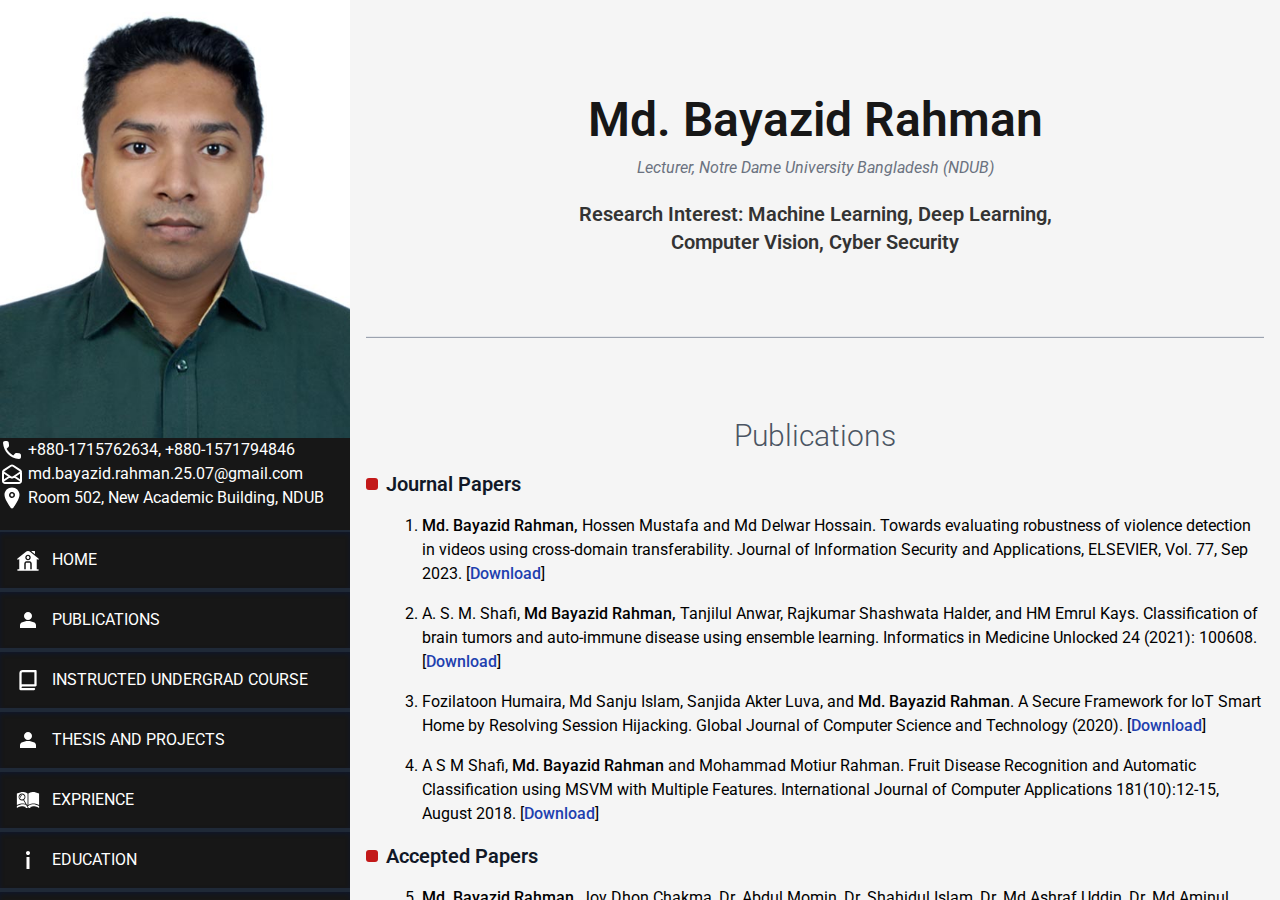
==== index.html @ b1abb9a2 "Update index.html" ====
<!DOCTYPE html>
<html lang="en">

<head>
    <meta charset="UTF-8">
    <meta name="viewport" content="width=device-width, initial-scale=1.0">
    <title>Md. Bayazid Rahman</title>
    <link rel="stylesheet" href="assets/css/style.css">
</head>

<body class="font-['Roboto'] bg-[#F5F5F5]">
    <div class="w-full flex flex-row relative">


        <!-- up btn  -->
        <div onclick="topFunction()" id="up-btn" class="hidden fixed right-0 bottom-0 m-3">
            <p class="p-4 rounded-lg bg-red-600 text-white cursor-pointer z-10">Go top</p>
        </div>

        <!-- Side Menu -->
        <div id="side-menu"
            class="md:flex-1 top-0 bottom-0 z-10 fixed md:static h-screen overflow-auto bg-[#171717] text-white max-w-[350px]">
            <div onclick="toggleMenu()" class="relative md:hidden">
                <p
                    class="absolute text-xl right-0 py-1 px-2 mt-2 mr-2 border-2 border-black hover:bg-slate-500 bg-black rounded-lg text-white cursor-pointer">
                    Close Menu</p>
            </div>
            <img class="w-full h-auto" src="assets/images/MdBayazid.jpg" alt="img">
            <section class="">
                <div class="flex flex-row items-center gap-1">
                    <img src="assets/images/phone.svg" alt="img">
                    <p>+880-1715762634, +880-1571794846</p>
                    <!-- <p>+880-1571794846 </p> -->
                </div>
                <div class="flex flex-row items-center gap-1">
                    <img src="assets/images/mail.svg" alt="img">
                    <p>md.bayazid.rahman.25.07@gmail.com</p>
                </div>
                <div class="flex flex-row items-center gap-1">
                    <img src="assets/images/ion_location.svg" alt="img">
                    <p>Room 502, New Academic Building, NDUB</p>
                </div>
            </section>

            <nav class="mt-5">
                <a onclick="toggleMenu()" href="index.html">
                    <div
                        class="flex flex-row gap-3 py-4 px-4 border-b-2 border-b-gray-800 border-t-gray-800 border-t-2 shadow-inner shadow-slate-900 hover:bg-gray-800">
                        <img src="assets/images/home.svg" alt="img">
                        <p>HOME</p>
                    </div>
                </a>
                <!-- <a onclick="toggleMenu()" href="other_pages/research.html">
                    <div
                        class="flex flex-row gap-3 py-4 px-4 border-b-2 border-b-gray-800 border-t-gray-800 border-t-2 shadow-inner shadow-slate-900 hover:bg-gray-800">
                        <img src="assets/images/research.svg" alt="img">
                        <p>RESEARCH</p>
                    </div>
                </a> -->
                <a onclick="toggleMenu()" href="#publications">
                    <div
                        class="flex flex-row gap-3 py-4 px-4 border-b-2 border-b-gray-800 border-t-gray-800 border-t-2 shadow-inner shadow-slate-900 hover:bg-gray-800">
                        <img src="assets/images/person.svg" alt="img">
                        <p>PUBLICATIONS</p>
                    </div>
                </a>
                <a onclick="toggleMenu()" href="#teaching">
                    <div
                        class="flex flex-row gap-3 py-4 px-4 border-b-2 border-b-gray-800 border-t-gray-800 border-t-2 shadow-inner shadow-slate-900 hover:bg-gray-800">
                        <img src="assets/images/book.svg" alt="img">
                        <p>INSTRUCTED UNDERGRAD COURSE</p>
                    </div>
                </a>
                <a onclick="toggleMenu()" href="other_pages/thesis_and_projects.html">
                    <div
                        class="flex flex-row gap-3 py-4 px-4 border-b-2 border-b-gray-800 border-t-gray-800 border-t-2 shadow-inner shadow-slate-900 hover:bg-gray-800">
                        <img src="assets/images/person.svg" alt="img">
                        <p>THESIS AND PROJECTS</p>
                    </div>
                </a>
                <a onclick="toggleMenu()" href="#experience">
                    <div
                        class="flex flex-row gap-3 py-4 px-4 border-b-2 border-b-gray-800 border-t-gray-800 border-t-2 shadow-inner shadow-slate-900 hover:bg-gray-800">
                        <img src="assets/images/research.svg" alt="img">
                        <p>EXPRIENCE</p>
                    </div>
                </a>
                <a onclick="toggleMenu()" href="#education">
                    <div
                        class="flex flex-row gap-3 py-4 px-4 border-b-2 border-b-gray-800 border-t-gray-800 border-t-2 shadow-inner shadow-slate-900 hover:bg-gray-800">
                        <img src="assets/images/info.svg" alt="img">
                        <p>EDUCATION</p>
                    </div>
                </a>
                <a onclick="toggleMenu()" href="#accolades">
                    <div
                        class="flex flex-row gap-3 py-4 px-4 border-b-2 border-b-gray-800 border-t-gray-800 border-t-2 shadow-inner shadow-slate-900 hover:bg-gray-800">
                        <img src="assets/images/accolades.svg" alt="img">
                        <p>ACCOLADES</p>
                    </div>
                </a>
                <a onclick="toggleMenu()" href="#affiliation">
                    <div
                        class="flex flex-row gap-3 py-4 px-4 border-b-2 border-b-gray-800 border-t-gray-800 border-t-2 shadow-inner shadow-slate-900 hover:bg-gray-800">
                        <img src="assets/images/affilitiation.svg" alt="img">
                        <p>AFFILIATION</p>
                    </div>
                </a>
            </nav>


            <ul class="p-4 m-3 rounded-lg bg-[#222222] flex flex-row items-center justify-center gap-3 flex-wrap">
                <li>
                    <a class="w-7 h-7 block" href="https://www.researchgate.net/profile/Md-Bayazid-Rahman">
                        <img class="w-full h-full" src="assets/images/research_gate.svg" alt="img">
                    </a>
                </li>
                <li>
                    <a class="w-7 h-7 block" href="https://orcid.org/0000-0003-4578-8682">
                        <img class="w-full h-full" src="assets/images/orcid.svg" alt="img">
                    </a>
                </li>
                <li>
                    <a class="w-7 h-7 block" href="https://bd.linkedin.com/in/md-bayazid-rahman-5386107b">
                        <img class="w-full h-full" src="assets/images/linkedin.svg" alt="img">
                    </a>
                </li>
            </ul>

            <h1 class="mt-4 text-lg font-semibold p-2">Quick Links</h1>

            <ul class="p-2 text-blue-600">
                <li>
                    <a href="https://ndub.edu.bd/cse-faculties/md-bayazid-rahman/" class="hover:underline">NDUB</a>
                </li>
                <li>
                    <a href="https://iict.buet.ac.bd/" class="hover:underline">BUET-IICT</a>
                </li>
                <li>
                    <a href="https://cse.mbstu.ac.bd/" class="hover:underline">MBSTU-CSE</a>
                </li>
                <li>
                    <a href="https://iict.buet.ac.bd/?page_id=54" class="hover:underline">Dr. Hossen Asiful Mustafa</a>
                </li>
                <!-- <li>
                    <a href="" class="hover:underline">Bangla Phone Limited</a>
                </li>
                <li>
                    <a href="" class="hover:underline">Commlink Info Text Limited</a>
                </li>
                <li>
                    <a href="" class="hover:underline">Prof. Dr. Md. Nurul Mustafa</a>
                </li>
                <li>
                    <a href="" class="hover:underline">Mustafa Foundation</a>
                </li> -->
                <li>
                    <a href="" class="hover:underline"></a>
                </li> 
            </ul>

            <!-- <img class="mt-5 p-4" src="" alt="img"> -->

        </div>

        <!-- Main Content -->
        <div id="main-content" class="flex-1 h-screen overflow-auto p-4">
            <div id="menu-btn" onclick="toggleMenu()"
                class="w-fit mt-4 ml-4 z-10 cursor-pointer border border-black px-4 py-2 rounded-lg hover:bg-black hover:text-white static md:hidden">
                <p>Menu</p>
            </div>
            <h1 class="text-center text-deep-gray text-5xl font-semibold mt-20">Md. Bayazid Rahman</h1>
            <!-- <h3 class="text-center text-gray font-semibold mt-10 text-xl text-highlighted-text">PhD, University of South
                Carolina, USA</h3> -->
            <p class="text-center italic text-gray-500 mt-2 leading-8">Lecturer, Notre Dame University Bangladesh (NDUB) </p>
            <h3 class="text-center font-semibold text-highlighted-text text-xl mt-4">Research Interest: Machine Learning, Deep Learning, <br>Computer Vision, Cyber Security</h3>

            <hr class="h-[2px] w-full bg-gray-400 mt-20">

            <!-- Publications -->
            <div id="publications" class="mt-20">
                <h1 class="text-3xl text-center font-light text-gray-600">Publications</h1>
                <div class="mt-4 flex flex-row items-center gap-2">
                    <img class="w-3 h-3" src="assets/images/red-box.svg" alt="box">
                    <p class="text-xl font-semibold text-gray-900">Journal Papers</p>
                </div>
                <ol class="list-decimal flex flex-col gap-4 pl-14 mt-4 font-normal">
                    <li>
                        <p><span class="font-medium">Md. Bayazid Rahman, </span>Hossen Mustafa and Md Delwar Hossain.
                            Towards evaluating robustness of
                            violence detection in videos using cross-domain transferability. Journal of Information
                            Security and Applications, ELSEVIER, Vol. 77, Sep 2023. [<a href="https://www.sciencedirect.com/science/article/abs/pii/S2214212623001679"
                                class="text-blue-800 hover:underline font-medium">Download</a>]</p>
                    </li>

                    <li>
                        <p> A. S. M. Shafi, <span class="font-medium">Md Bayazid Rahman, </span> Tanjilul Anwar, Rajkumar Shashwata Halder, and HM Emrul Kays. Classification of brain
                            tumors and auto-immune disease using ensemble learning. Informatics in Medicine Unlocked 24 (2021): 100608. [<a href="https://www.sciencedirect.com/science/article/pii/S2352914821000988"
                                class="text-blue-800 hover:underline font-medium">Download</a>]</p>
                    </li>

                    <li>
                        <p> Fozilatoon Humaira, Md Sanju Islam, Sanjida Akter Luva, and <span class="font-medium">Md. Bayazid Rahman</span>. A Secure Framework for IoT Smart Home by
                            Resolving Session Hijacking. Global Journal of Computer Science and Technology (2020). [<a href="https://computerresearch.org/index.php/computer/article/view/1900"
                                class="text-blue-800 hover:underline font-medium">Download</a>]</p>
                    </li>

                    <li>
                        <p> A S M Shafi, <span class="font-medium">Md. Bayazid Rahman</span> and Mohammad Motiur Rahman. Fruit Disease Recognition and Automatic Classification using MSVM with Multiple Features. 
                            International Journal of Computer Applications 181(10):12-15, August 2018. [<a href="https://www.ijcaonline.org/archives/volume181/number10/29807-2018916773"
                                class="text-blue-800 hover:underline font-medium">Download</a>]</p>
                    </li>
                </ol>

                <!-- Peer Reviewed Conference Papers -->
                <div class="mt-4 flex flex-row items-center gap-2">
                    <img class="w-3 h-3" src="assets/images/red-box.svg" alt="box">
                    <p class="text-xl font-semibold text-gray-900">Accepted Papers</p>
                </div>
                <ol start="5" class="list-decimal list- flex flex-col gap-4 pl-14 mt-4 font-normal">
                    <li>
                        <p> <span class="font-medium">Md. Bayazid Rahman</span>, Joy Dhon Chakma, Dr. Abdul Momin, Dr. Shahidul Islam, Dr. Md Ashraf Uddin, Dr. Md Aminul Islam.
                            Smart crop cultivation system using automated agriculture monitoring environment in the context of Bangladesh Agriculture.
                            <!-- [<a href="" class="text-blue-800 hover:underline font-medium">Download</a>] -->
                        </p>
                    </li>

                    <li>
                        <p> Mosaddek Hasan Chowdhury, Tasfia Ahmed, <span class="font-medium">Md. Bayazid Rahman</span>, and A. H. M. Saiful Islam. (2023). A Smart Inventory Management System with Forecasting Technique Applied 
                            to Efficiently Handle Industrial Asset. American Journal of Innovation in Science and Engineering, 2(2), 1-5. [<a href="https://doi.org/10.54536/ajise.v2i2.1384"
                            class="text-blue-800 hover:underline font-medium">DOI</a>]</p>
                    </li>

                    <!-- <li>
                        <p>Md. Raihan-Al-Masud and Hossen Mustafa. Network Intrusion Detection System Using Voting
                            Ensemble Machine Learning. In the Proceedings of The 3rd IEEE International Conference on
                            Telecommunications and Photonics (ICTP), Dec 2019. [<a href=""
                                class="text-blue-800 hover:underline font-medium">Download</a>]</p>
                    </li>

                    <li>
                        <p>Shimul Bhowmick and Hossen A Mustafa. A Framework for Eye-Based Human Machine Interface. In
                            the Proceedings of The 5th International Conference on Electrical Engineering and
                            Information & Communication Technology (ICEEICT 2021), Nov 2021. [<a href=""
                                class="text-blue-800 hover:underline font-medium">Download</a>]</p>
                    </li> -->
                </ol>
                <!-- Technical Reports/Poster/Demos -->
                <div class="mt-4 flex flex-row items-center gap-2">
                    <img class="w-3 h-3" src="assets/images/red-box.svg" alt="box">
                    <p class="text-xl font-semibold text-gray-900">Technical Reports/Poster/Demos</p>
                </div>
                <ol start="4" class="list-decimal list- flex flex-col gap-4 pl-14 mt-4 font-normal">
                    <li>
                        <p>Salanthy Chicham, Farhana Akter, Monon Sarkar Pujon and Md. Bayazid Rahman. Underwater Object Recognition and Tracking 
                            Using Improved Visibility Enhancement. NDUB Student Poster Presentation 2022, NDUB, Dhaka, Bangladesh.
                        </p>
                    </li>

                    <li>
                        <p>Aishi Clara Mondol, Manna Salwa, Tania Mary Rozario and Md. Bayazid Rahman. Flood Prediction System using Data Mining. 
                            NDUB Student Poster Presentation 2022, NDUB, Dhaka, Bangladesh.
                        </p>
                    </li>

                    <!-- <li>
                        <p>Ajoy Karmakar and Md. Bayazid Rahman. Attendance Management System Using Android.
                            NDUB Student Poster Presentation 2022, NDUB, Dhaka, Bangladesh.
                        </p>
                    </li> -->
                </ol>

            </div>
            <!-- ------------------------------------------------------------- -->
            <hr class="h-[2px] w-full bg-gray-400 mt-7">

            <!-- Teaching / Instructed Undergrad courses -->

            <div id="teaching" class="mt-16">
                <h1 class="text-3xl text-center font-light text-gray-600">Instructed Undergrad courses</h1>
                <ul class="mt-4 flex flex-col md:grid md:grid-cols-2 gap-4">
                    <li class="flex flex-row gap-3">
                        <img class="mt-2 w-3 h-3" src="assets/images/red-box.svg" alt="box">
                        <p class="text-xl font-medium">Object Oriented Programming
                            <!-- <a href="">[April 2023]</a>
                            <a href="" class="text-blue-700 hover:underline">[April 2021]</a>
                            <a href="" class="text-blue-700 hover:underline">[April 2018]</a>
                            <a href="" class="text-blue-700 hover:underline">[April 2016]</a> -->
                        </p>
                    </li>

                    <li class="flex flex-row gap-3">
                        <img class="mt-2 w-3 h-3" src="assets/images/red-box.svg" alt="box">
                        <p class="text-xl font-medium">Computer Security
                            <!-- <a href="">[April 2023]</a>
                            <a href="" class="text-blue-700 hover:underline">[April 2021]</a>
                            <a href="" class="text-blue-700 hover:underline">[April 2018]</a>
                            <a href="" class="text-blue-700 hover:underline">[April 2016]</a> -->
                        </p>
                    </li>

                    <li class="flex flex-row gap-3">
                        <img class="mt-2 w-3 h-3" src="assets/images/red-box.svg" alt="box">
                        <p class="text-xl font-medium">Digital Logic Design
                            <!-- <a href="">[April 2023]</a> -->
                        </p>
                    </li>

                    <li class="flex flex-row gap-3">
                        <img class="mt-2 w-3 h-3" src="assets/images/red-box.svg" alt="box">
                        <p class="text-xl font-medium">Artificial Intelligence
                            <!-- <a href="">[April 2023]</a> -->
                        </p>
                    </li>
                

                    <li class="flex flex-row gap-3">
                        <img class="mt-2 w-3 h-3" src="assets/images/red-box.svg" alt="box">
                        <p class="text-xl font-medium">Algorithm Analysis and Design
                            <!-- <a href="">[April 2022]</a>
                            <a href="" class="text-blue-700 hover:underline">[April 2021]</a>
                            <a href="" class="text-blue-700 hover:underline">[April 2019]</a>
                            <a href="" class="text-blue-700 hover:underline">[April 2018]</a> -->
                        </p>
                    </li>

                    <li class="flex flex-row gap-3">
                        <img class="mt-2 w-3 h-3" src="assets/images/red-box.svg" alt="box">
                        <p class="text-xl font-medium">Machine Learning
                            <!-- <a href="">[April 2022]</a>
                            <a href="" class="text-blue-700 hover:underline">[April 2021]</a>
                            <a href="" class="text-blue-700 hover:underline">[April 2019]</a>
                            <a href="" class="text-blue-700 hover:underline">[April 2018]</a> -->
                        </p>
                    </li>

                    <li class="flex flex-row gap-3">
                        <img class="mt-2 w-3 h-3" src="assets/images/red-box.svg" alt="box">
                        <p class="text-xl font-medium">Database Management System
                            <!-- <a href="">[April 2022]</a>
                            <a href="" class="text-blue-700 hover:underline">[April 2021]</a>
                            <a href="" class="text-blue-700 hover:underline">[April 2019]</a>
                            <a href="" class="text-blue-700 hover:underline">[April 2018]</a> -->
                        </p>
                    </li>

                    

                    <li class="flex flex-row gap-3">
                        <img class="mt-2 w-3 h-3" src="assets/images/red-box.svg" alt="box">
                        <p class="text-xl font-medium">Data Mining
                            <!-- <a href="">[April 2022]</a>
                            <a href="" class="text-blue-700 hover:underline">[April 2021]</a>
                            <a href="" class="text-blue-700 hover:underline">[April 2019]</a>
                            <a href="" class="text-blue-700 hover:underline">[April 2018]</a> -->
                        </p>
                    </li>

                </ul>
            </div>
            <!-- ------------------------------------------------------------- -->

            <hr class="h-[2px] w-full bg-gray-400 mt-7">

            <!-- Experience -->
            <div id="experience" class="mt-16">
                <h1 class="text-3xl text-center font-light text-gray-600">Experience</h1>

                <ul class="mt-4 flex flex-col gap-4">
                    <li class="flex flex-col gap-3">
                        <div class="flex flex-row gap-3">
                            <img class="mt-2 w-3 h-3" src="assets/images/red-box.svg" alt="box">
                            <p class="text-xl font-medium">Notre Dame University Bangladesh</p>
                        </div>

                        <ul class="font-light">
                            <li>Full-time Lecturer, in Computer Science and Engineering Department, 16th January, 2018 - Present</li>
                            <li>Part-time Lecturer, in Computer Science and Engineering Department, 16th January, 2017 - 16th January, 2018</li>
                            <!-- <li>Assistant Professor, Institute of ICT, Jul, 2015 - Sep, 2020</li>
                            <li>Associate Director (Academic) (additional charge), Institute of ICT, Sep, 2021 - Present</li>
                            <li>Assistant Provost (additional charge), Ahsan Ullah Hall, Oct, 2018 - Sep, 2021</li> -->
                        </ul>
                    </li>

                    <li class="flex flex-col gap-3">
                        <div class="flex flex-row gap-3">
                            <img class="mt-2 w-3 h-3" src="assets/images/red-box.svg" alt="box">
                            <p class="text-xl font-medium">Dev Skill-Proggasoft </p>
                        </div>

                        <ul class="font-light">
                            <li>Attended an Online Internship Program for C# developers which was certified by Dev Skill-proggasoft, 3rd March - 15th April, 2015</li>
                        </ul>
                    </li>

                    <!-- <li class="flex flex-col gap-3">
                        <div class="flex flex-row gap-3">
                            <img class="mt-2 w-3 h-3" src="assets/images/red-box.svg" alt="box">
                            <p class="text-xl font-medium">University of South Carolina</p>
                        </div>

                        <ul class="font-light">
                            <li>Post-doctoral Research Associate, Department of Computer Science & Engineering, Feb,
                                2014 - Jun, 2014</li>
                            <li>Research Assistant, Department of Computer Science & Engineering, Aug, 2009 - Feb, 2014
                            </li>
                            <li>Instructor, Department of Computer Science & Engineering, Aug, 2013 - Dec, 2013</li>
                            <li>Instructor, Department of Computer Science & Engineering, Aug, 2012 - Dec, 2012</li>
                            <li>Instructor, Department of Computer Science & Engineering, Aug, 2011 - Dec, 2011</li>
                            <li>Teaching Assistant, Department of Computer Science & Engineering, Jan, 2011 - May, 2011
                            </li>
                            <li>Teaching Assistant, Department of Computer Science & Engineering, Mar, 2010 - May, 2010
                            </li>
                            <li>Teaching Assistant, Department of Computer Science & Engineering, Aug, 2009 - Dec, 2009
                            </li>
                        </ul>
                    </li>

                    <li class="flex flex-col gap-3">
                        <div class="flex flex-row gap-3">
                            <img class="mt-2 w-3 h-3" src="assets/images/red-box.svg" alt="box">
                            <p class="text-xl font-medium">Commlink Info Tech Limited</p>
                        </div>

                        <ul class="font-light">
                            <li>Supervisory Member, Research & Development. Jan, 2006 - Jun, 2009.</li>
                            <li>Member, Research & Development. Jun, 2005 - Dec, 2005.</li>
                        </ul>
                    </li> -->
                </ul>

            </div>

            <!-- ------------------------------------------------------------- -->

            <hr class="h-[2px] w-full bg-gray-400 mt-7">

            <!-- Education  -->
            <div id="education" class="mt-16">
                <h1 class="text-3xl text-center font-light text-gray-600">Education</h1>

                <ul class="mt-4 flex flex-col gap-4">
                    <!-- <li class="flex flex-col gap-3">
                        <div class="flex flex-row gap-3">
                            <img class="mt-2 w-3 h-3" src="assets/images/red-box.svg" alt="box">
                            <p class="text-xl font-medium">University of South Carolina, '14</p>
                        </div>
                        <p class="font-light">PhD in Computer Science & Engineering.</p>
                    </li> -->

                    <li class="flex flex-col gap-3">
                        <div class="flex flex-row gap-3">
                            <img class="mt-2 w-3 h-3" src="assets/images/red-box.svg" alt="box">
                            <p class="text-xl font-medium">Bangladesh University of Engineering and Technology (BUET)</p>
                        </div>
                        <p class="font-light">Master of Science (Engg.) in Information and Communication Technology (ICT).</p>
                    </li>

                    <li class="flex flex-col gap-3">
                        <div class="flex flex-row gap-3">
                            <img class="mt-2 w-3 h-3" src="assets/images/red-box.svg" alt="box">
                            <p class="text-xl font-medium">Mawlana Bhashani Science & Technology University (MBSTU)</p>
                        </div>
                        <p class="font-light">Bachelor of Science (Engg.) in Computer Science & Engineering (CSE).</p>
                    </li>

                    <li class="flex flex-col gap-3">
                        <div class="flex flex-row gap-3">
                            <img class="mt-2 w-3 h-3" src="assets/images/red-box.svg" alt="box">
                            <p class="text-xl font-medium">Notre Dame College</p>
                        </div>
                        <p class="font-light">Higher Secondary Certificate</p>
                    </li>

                    <li class="flex flex-col gap-3">
                        <div class="flex flex-row gap-3">
                            <img class="mt-2 w-3 h-3" src="assets/images/red-box.svg" alt="box">
                            <p class="text-xl font-medium">Shiddhirgonj Power Station High School</p>
                        </div>
                        <p class="font-light">Secondary School Certificate</p>
                    </li>
                </ul>

            </div>
            <!-- ------------------------------------------------------------- -->

            <hr class="h-[2px] w-full bg-gray-400 mt-7">

            <!-- Accolades -->

            <div id="accolades" class="mt-16">
                <h1 class="text-3xl text-center font-light text-gray-600">Accolades</h1>

                <ul class="mt-4 flex flex-col">
                    <li class="flex flex-row gap-3">
                        <img class="mt-2 w-3 h-3" src="assets/images/red-box.svg" alt="box">
                        <p class="font-light"> Finalist, On Professional Category, Blockchain Olympiad Bangladesh, Dhaka, Bangladesh (2022)</p>
                    </li>

                    <li class="flex flex-row gap-3">
                        <img class="mt-2 w-3 h-3" src="assets/images/red-box.svg" alt="box">
                        <p class="font-light">AWS Machine Learning Scholarship, For AWS ML Foundations Course,  Online (AWS in collaboration with Udacity) (2021)</p>
                    </li>

                    <li class="flex flex-row gap-3">
                        <img class="mt-2 w-3 h-3" src="assets/images/red-box.svg" alt="box">
                        <p class="font-light">MBSTU Engineering Faculty Dean’s Scholarship, during fourth year of undergrad studies, Tangail, Bangladesh (2014)</p>
                    </li>

                    <li class="flex flex-row gap-3">
                        <img class="mt-2 w-3 h-3" src="assets/images/red-box.svg" alt="box">
                        <p class="font-light">S.S.C. Dhaka Board, Board Scholarship, Dhaka, Bangladesh (2008)</p>
                    </li>

                    <li class="flex flex-row gap-3">
                        <img class="mt-2 w-3 h-3" src="assets/images/red-box.svg" alt="box">
                        <p class="font-light">Junior Scholarship, Narayangonj District, Dhaka, Bangladesh (2005)</p>
                    </li>

                    <!-- <li class="flex flex-row gap-3">
                        <img class="mt-2 w-3 h-3" src="assets/images/red-box.svg" alt="box">
                        <p class="font-light">Google Student Scholarship for POSSCON'13</p>
                    </li>

                    <li class="flex flex-row gap-3">
                        <img class="mt-2 w-3 h-3" src="assets/images/red-box.svg" alt="box">
                        <p class="font-light">Student Travel Grant Award from CCS'12</p>
                    </li>

                    <li class="flex flex-row gap-3">
                        <img class="mt-2 w-3 h-3" src="assets/images/red-box.svg" alt="box">
                        <p class="font-light">Student Travel Grant Award from the Graduate School, University of South
                            Carolina for attending CCS'12</p>
                    </li>

                    <li class="flex flex-row gap-3">
                        <img class="mt-2 w-3 h-3" src="assets/images/red-box.svg" alt="box">
                        <p class="font-light">IBM Master the Mainframe 2011 Part 1 Winner</p>
                    </li>

                    <li class="flex flex-row gap-3">
                        <img class="mt-2 w-3 h-3" src="assets/images/red-box.svg" alt="box">
                        <p class="font-light">2011 UPE (Upsilon Pi Epsilon) Scholarship Award</p>
                    </li>

                    <li class="flex flex-row gap-3">
                        <img class="mt-2 w-3 h-3" src="assets/images/red-box.svg" alt="box">
                        <p class="font-light">Student Travel Grant Award from the Graduate School, University of South
                            Carolina for attending WiSec'11</p>
                    </li>

                    <li class="flex flex-row gap-3">
                        <img class="mt-2 w-3 h-3" src="assets/images/red-box.svg" alt="box">
                        <p class="font-light">Full support for attending Trusted Infrastructure Workshop'10</p>
                    </li> -->

                </ul>

            </div>

            <!-- ------------------------------------------------------------- -->

            <hr class="h-[2px] w-full bg-gray-400 mt-7">

            <!-- Affiliation -->

            <div id="affiliation" class="mt-16">
                <h1 class="text-3xl text-center font-light text-gray-600">Affiliation</h1>

                <ul class="mt-4 flex flex-col">
                    <li class="flex flex-row gap-3">
                        <img class="mt-2 w-3 h-3" src="assets/images/red-box.svg" alt="box">
                        <p class="font-light">Committee Member, Internship for Industrial Training of undergrad students, NDUB, Dhaka, Bangladesh</p>
                    </li>

                    <!-- <li class="flex flex-row gap-3">
                        <img class="mt-2 w-3 h-3" src="assets/images/red-box.svg" alt="box">
                        <p class="font-light">Member, SOI Asia Project</p>
                    </li> -->

                    <li class="flex flex-row gap-3">
                        <img class="mt-2 w-3 h-3" src="assets/images/red-box.svg" alt="box">
                        <p class="font-light">Trainer, Microsoft Excel Training Course for NDUB Administration Employees, NDUB, Dhaka, Bangladesh</p>
                    </li>

                    <!-- <li class="flex flex-row gap-3">
                        <img class="mt-2 w-3 h-3" src="assets/images/red-box.svg" alt="box">
                        <p class="font-light">Collaborator, eSRD-Lab, BUET</p>
                    </li>

                    <li class="flex flex-row gap-3">
                        <img class="mt-2 w-3 h-3" src="assets/images/red-box.svg" alt="box">
                        <p class="font-light">Member, National Clinical Data Warehouse (NCDW) Project</p>
                    </li>

                    <li class="flex flex-row gap-3">
                        <img class="mt-2 w-3 h-3" src="assets/images/red-box.svg" alt="box">
                        <p class="font-light">Member, Organizing Committee, 53rd AIII/SOI Asia Meeting, 2022</p>
                    </li>

                    <li class="flex flex-row gap-3">
                        <img class="mt-2 w-3 h-3" src="assets/images/red-box.svg" alt="box">
                        <p class="font-light">Member, Organizing Committee, ICTP 2021</p>
                    </li>

                    <li class="flex flex-row gap-3">
                        <img class="mt-2 w-3 h-3" src="assets/images/red-box.svg" alt="box">
                        <p class="font-light">Member, Program Committee, ACeS 2019</p>
                    </li>

                    <li class="flex flex-row gap-3">
                        <img class="mt-2 w-3 h-3" src="assets/images/red-box.svg" alt="box">
                        <p class="font-light">Member, Cyber Security Committee, Rooppur NPP, Bangladesh</p>
                    </li> -->

                    <!-- <li class="flex flex-row gap-3">
                        <img class="mt-2 w-3 h-3" src="assets/images/red-box.svg" alt="box">
                        <p class="font-light">Member, IEEE</p>
                    </li>

                    <li class="flex flex-row gap-3">
                        <img class="mt-2 w-3 h-3" src="assets/images/red-box.svg" alt="box">
                        <p class="font-light">Member, ACM, UPE</p>
                    </li>

                    <li class="flex flex-row gap-3">
                        <img class="mt-2 w-3 h-3" src="assets/images/red-box.svg" alt="box">
                        <p class="font-light">Web Publicity Chair, DCOSS 2012</p>
                    </li> -->

                </ul>

            </div>

            <!-- ------------------------------------------------------------- -->

            <hr class="h-[2px] w-full bg-gray-400 mt-7">

            <footer class="w-full mt-16">
                <!-- <h1 class="text-center font-light text-gray-600">Copyright Asif © 2015 - 2023</h1> -->
            </footer>
        </div>
    </div>
    <script src="assets/js/script.js"></script>
</body>

</html>
---- assets/css/style.css ----
@import url('https://fonts.googleapis.com/css2?family=Roboto:ital,wght@0,100;0,300;0,400;0,500;0,700;0,900;1,100;1,300;1,400;1,500;1,700;1,900&display=swap');

/*
! tailwindcss v3.3.3 | MIT License | https://tailwindcss.com
*/

/*
1. Prevent padding and border from affecting element width. (https://github.com/mozdevs/cssremedy/issues/4)
2. Allow adding a border to an element by just adding a border-width. (https://github.com/tailwindcss/tailwindcss/pull/116)
*/

*,
::before,
::after {
  box-sizing: border-box;
  /* 1 */
  border-width: 0;
  /* 2 */
  border-style: solid;
  /* 2 */
  border-color: #e5e7eb;
  /* 2 */
}

::before,
::after {
  --tw-content: '';
}

/*
1. Use a consistent sensible line-height in all browsers.
2. Prevent adjustments of font size after orientation changes in iOS.
3. Use a more readable tab size.
4. Use the user's configured `sans` font-family by default.
5. Use the user's configured `sans` font-feature-settings by default.
6. Use the user's configured `sans` font-variation-settings by default.
*/

html {
  line-height: 1.5;
  /* 1 */
  -webkit-text-size-adjust: 100%;
  /* 2 */
  -moz-tab-size: 4;
  /* 3 */
  -o-tab-size: 4;
     tab-size: 4;
  /* 3 */
  font-family: ui-sans-serif, system-ui, -apple-system, BlinkMacSystemFont, "Segoe UI", Roboto, "Helvetica Neue", Arial, "Noto Sans", sans-serif, "Apple Color Emoji", "Segoe UI Emoji", "Segoe UI Symbol", "Noto Color Emoji";
  /* 4 */
  font-feature-settings: normal;
  /* 5 */
  font-variation-settings: normal;
  /* 6 */
}

/*
1. Remove the margin in all browsers.
2. Inherit line-height from `html` so users can set them as a class directly on the `html` element.
*/

body {
  margin: 0;
  /* 1 */
  line-height: inherit;
  /* 2 */
}

/*
1. Add the correct height in Firefox.
2. Correct the inheritance of border color in Firefox. (https://bugzilla.mozilla.org/show_bug.cgi?id=190655)
3. Ensure horizontal rules are visible by default.
*/

hr {
  height: 0;
  /* 1 */
  color: inherit;
  /* 2 */
  border-top-width: 1px;
  /* 3 */
}

/*
Add the correct text decoration in Chrome, Edge, and Safari.
*/

abbr:where([title]) {
  -webkit-text-decoration: underline dotted;
          text-decoration: underline dotted;
}

/*
Remove the default font size and weight for headings.
*/

h1,
h2,
h3,
h4,
h5,
h6 {
  font-size: inherit;
  font-weight: inherit;
}

/*
Reset links to optimize for opt-in styling instead of opt-out.
*/

a {
  color: inherit;
  text-decoration: inherit;
}

/*
Add the correct font weight in Edge and Safari.
*/

b,
strong {
  font-weight: bolder;
}

/*
1. Use the user's configured `mono` font family by default.
2. Correct the odd `em` font sizing in all browsers.
*/

code,
kbd,
samp,
pre {
  font-family: ui-monospace, SFMono-Regular, Menlo, Monaco, Consolas, "Liberation Mono", "Courier New", monospace;
  /* 1 */
  font-size: 1em;
  /* 2 */
}

/*
Add the correct font size in all browsers.
*/

small {
  font-size: 80%;
}

/*
Prevent `sub` and `sup` elements from affecting the line height in all browsers.
*/

sub,
sup {
  font-size: 75%;
  line-height: 0;
  position: relative;
  vertical-align: baseline;
}

sub {
  bottom: -0.25em;
}

sup {
  top: -0.5em;
}

/*
1. Remove text indentation from table contents in Chrome and Safari. (https://bugs.chromium.org/p/chromium/issues/detail?id=999088, https://bugs.webkit.org/show_bug.cgi?id=201297)
2. Correct table border color inheritance in all Chrome and Safari. (https://bugs.chromium.org/p/chromium/issues/detail?id=935729, https://bugs.webkit.org/show_bug.cgi?id=195016)
3. Remove gaps between table borders by default.
*/

table {
  text-indent: 0;
  /* 1 */
  border-color: inherit;
  /* 2 */
  border-collapse: collapse;
  /* 3 */
}

/*
1. Change the font styles in all browsers.
2. Remove the margin in Firefox and Safari.
3. Remove default padding in all browsers.
*/

button,
input,
optgroup,
select,
textarea {
  font-family: inherit;
  /* 1 */
  font-feature-settings: inherit;
  /* 1 */
  font-variation-settings: inherit;
  /* 1 */
  font-size: 100%;
  /* 1 */
  font-weight: inherit;
  /* 1 */
  line-height: inherit;
  /* 1 */
  color: inherit;
  /* 1 */
  margin: 0;
  /* 2 */
  padding: 0;
  /* 3 */
}

/*
Remove the inheritance of text transform in Edge and Firefox.
*/

button,
select {
  text-transform: none;
}

/*
1. Correct the inability to style clickable types in iOS and Safari.
2. Remove default button styles.
*/

button,
[type='button'],
[type='reset'],
[type='submit'] {
  -webkit-appearance: button;
  /* 1 */
  background-color: transparent;
  /* 2 */
  background-image: none;
  /* 2 */
}

/*
Use the modern Firefox focus style for all focusable elements.
*/

:-moz-focusring {
  outline: auto;
}

/*
Remove the additional `:invalid` styles in Firefox. (https://github.com/mozilla/gecko-dev/blob/2f9eacd9d3d995c937b4251a5557d95d494c9be1/layout/style/res/forms.css#L728-L737)
*/

:-moz-ui-invalid {
  box-shadow: none;
}

/*
Add the correct vertical alignment in Chrome and Firefox.
*/

progress {
  vertical-align: baseline;
}

/*
Correct the cursor style of increment and decrement buttons in Safari.
*/

::-webkit-inner-spin-button,
::-webkit-outer-spin-button {
  height: auto;
}

/*
1. Correct the odd appearance in Chrome and Safari.
2. Correct the outline style in Safari.
*/

[type='search'] {
  -webkit-appearance: textfield;
  /* 1 */
  outline-offset: -2px;
  /* 2 */
}

/*
Remove the inner padding in Chrome and Safari on macOS.
*/

::-webkit-search-decoration {
  -webkit-appearance: none;
}

/*
1. Correct the inability to style clickable types in iOS and Safari.
2. Change font properties to `inherit` in Safari.
*/

::-webkit-file-upload-button {
  -webkit-appearance: button;
  /* 1 */
  font: inherit;
  /* 2 */
}

/*
Add the correct display in Chrome and Safari.
*/

summary {
  display: list-item;
}

/*
Removes the default spacing and border for appropriate elements.
*/

blockquote,
dl,
dd,
h1,
h2,
h3,
h4,
h5,
h6,
hr,
figure,
p,
pre {
  margin: 0;
}

fieldset {
  margin: 0;
  padding: 0;
}

legend {
  padding: 0;
}

ol,
ul,
menu {
  list-style: none;
  margin: 0;
  padding: 0;
}

/*
Reset default styling for dialogs.
*/

dialog {
  padding: 0;
}

/*
Prevent resizing textareas horizontally by default.
*/

textarea {
  resize: vertical;
}

/*
1. Reset the default placeholder opacity in Firefox. (https://github.com/tailwindlabs/tailwindcss/issues/3300)
2. Set the default placeholder color to the user's configured gray 400 color.
*/

input::-moz-placeholder, textarea::-moz-placeholder {
  opacity: 1;
  /* 1 */
  color: #9ca3af;
  /* 2 */
}

input::placeholder,
textarea::placeholder {
  opacity: 1;
  /* 1 */
  color: #9ca3af;
  /* 2 */
}

/*
Set the default cursor for buttons.
*/

button,
[role="button"] {
  cursor: pointer;
}

/*
Make sure disabled buttons don't get the pointer cursor.
*/

:disabled {
  cursor: default;
}

/*
1. Make replaced elements `display: block` by default. (https://github.com/mozdevs/cssremedy/issues/14)
2. Add `vertical-align: middle` to align replaced elements more sensibly by default. (https://github.com/jensimmons/cssremedy/issues/14#issuecomment-634934210)
   This can trigger a poorly considered lint error in some tools but is included by design.
*/

img,
svg,
video,
canvas,
audio,
iframe,
embed,
object {
  display: block;
  /* 1 */
  vertical-align: middle;
  /* 2 */
}

/*
Constrain images and videos to the parent width and preserve their intrinsic aspect ratio. (https://github.com/mozdevs/cssremedy/issues/14)
*/

img,
video {
  max-width: 100%;
  height: auto;
}

/* Make elements with the HTML hidden attribute stay hidden by default */

[hidden] {
  display: none;
}

*, ::before, ::after{
  --tw-border-spacing-x: 0;
  --tw-border-spacing-y: 0;
  --tw-translate-x: 0;
  --tw-translate-y: 0;
  --tw-rotate: 0;
  --tw-skew-x: 0;
  --tw-skew-y: 0;
  --tw-scale-x: 1;
  --tw-scale-y: 1;
  --tw-pan-x:  ;
  --tw-pan-y:  ;
  --tw-pinch-zoom:  ;
  --tw-scroll-snap-strictness: proximity;
  --tw-gradient-from-position:  ;
  --tw-gradient-via-position:  ;
  --tw-gradient-to-position:  ;
  --tw-ordinal:  ;
  --tw-slashed-zero:  ;
  --tw-numeric-figure:  ;
  --tw-numeric-spacing:  ;
  --tw-numeric-fraction:  ;
  --tw-ring-inset:  ;
  --tw-ring-offset-width: 0px;
  --tw-ring-offset-color: #fff;
  --tw-ring-color: rgb(59 130 246 / 0.5);
  --tw-ring-offset-shadow: 0 0 #0000;
  --tw-ring-shadow: 0 0 #0000;
  --tw-shadow: 0 0 #0000;
  --tw-shadow-colored: 0 0 #0000;
  --tw-blur:  ;
  --tw-brightness:  ;
  --tw-contrast:  ;
  --tw-grayscale:  ;
  --tw-hue-rotate:  ;
  --tw-invert:  ;
  --tw-saturate:  ;
  --tw-sepia:  ;
  --tw-drop-shadow:  ;
  --tw-backdrop-blur:  ;
  --tw-backdrop-brightness:  ;
  --tw-backdrop-contrast:  ;
  --tw-backdrop-grayscale:  ;
  --tw-backdrop-hue-rotate:  ;
  --tw-backdrop-invert:  ;
  --tw-backdrop-opacity:  ;
  --tw-backdrop-saturate:  ;
  --tw-backdrop-sepia:  ;
}

::backdrop{
  --tw-border-spacing-x: 0;
  --tw-border-spacing-y: 0;
  --tw-translate-x: 0;
  --tw-translate-y: 0;
  --tw-rotate: 0;
  --tw-skew-x: 0;
  --tw-skew-y: 0;
  --tw-scale-x: 1;
  --tw-scale-y: 1;
  --tw-pan-x:  ;
  --tw-pan-y:  ;
  --tw-pinch-zoom:  ;
  --tw-scroll-snap-strictness: proximity;
  --tw-gradient-from-position:  ;
  --tw-gradient-via-position:  ;
  --tw-gradient-to-position:  ;
  --tw-ordinal:  ;
  --tw-slashed-zero:  ;
  --tw-numeric-figure:  ;
  --tw-numeric-spacing:  ;
  --tw-numeric-fraction:  ;
  --tw-ring-inset:  ;
  --tw-ring-offset-width: 0px;
  --tw-ring-offset-color: #fff;
  --tw-ring-color: rgb(59 130 246 / 0.5);
  --tw-ring-offset-shadow: 0 0 #0000;
  --tw-ring-shadow: 0 0 #0000;
  --tw-shadow: 0 0 #0000;
  --tw-shadow-colored: 0 0 #0000;
  --tw-blur:  ;
  --tw-brightness:  ;
  --tw-contrast:  ;
  --tw-grayscale:  ;
  --tw-hue-rotate:  ;
  --tw-invert:  ;
  --tw-saturate:  ;
  --tw-sepia:  ;
  --tw-drop-shadow:  ;
  --tw-backdrop-blur:  ;
  --tw-backdrop-brightness:  ;
  --tw-backdrop-contrast:  ;
  --tw-backdrop-grayscale:  ;
  --tw-backdrop-hue-rotate:  ;
  --tw-backdrop-invert:  ;
  --tw-backdrop-opacity:  ;
  --tw-backdrop-saturate:  ;
  --tw-backdrop-sepia:  ;
}

.container{
  width: 100%;
}

@media (min-width: 640px){
  .container{
    max-width: 640px;
  }
}

@media (min-width: 768px){
  .container{
    max-width: 768px;
  }
}

@media (min-width: 1024px){
  .container{
    max-width: 1024px;
  }
}

@media (min-width: 1280px){
  .container{
    max-width: 1280px;
  }
}

@media (min-width: 1536px){
  .container{
    max-width: 1536px;
  }
}

.sr-only{
  position: absolute;
  width: 1px;
  height: 1px;
  padding: 0;
  margin: -1px;
  overflow: hidden;
  clip: rect(0, 0, 0, 0);
  white-space: nowrap;
  border-width: 0;
}

.not-sr-only{
  position: static;
  width: auto;
  height: auto;
  padding: 0;
  margin: 0;
  overflow: visible;
  clip: auto;
  white-space: normal;
}

.pointer-events-none{
  pointer-events: none;
}

.pointer-events-auto{
  pointer-events: auto;
}

.visible{
  visibility: visible;
}

.invisible{
  visibility: hidden;
}

.collapse{
  visibility: collapse;
}

.static{
  position: static;
}

.fixed{
  position: fixed;
}

.absolute{
  position: absolute;
}

.relative{
  position: relative;
}

.sticky{
  position: sticky;
}

.-inset-1{
  inset: -0.25rem;
}

.bottom-0{
  bottom: 0px;
}

.end-1{
  inset-inline-end: 0.25rem;
}

.right-0{
  right: 0px;
}

.top-0{
  top: 0px;
}

.isolate{
  isolation: isolate;
}

.isolation-auto{
  isolation: auto;
}

.z-10{
  z-index: 10;
}

.float-right{
  float: right;
}

.float-left{
  float: left;
}

.float-none{
  float: none;
}

.clear-left{
  clear: left;
}

.clear-right{
  clear: right;
}

.clear-both{
  clear: both;
}

.clear-none{
  clear: none;
}

.m-1{
  margin: 0.25rem;
}

.m-3{
  margin: 0.75rem;
}

.ml-4{
  margin-left: 1rem;
}

.mr-2{
  margin-right: 0.5rem;
}

.mt-10{
  margin-top: 2.5rem;
}

.mt-16{
  margin-top: 4rem;
}

.mt-2{
  margin-top: 0.5rem;
}

.mt-20{
  margin-top: 5rem;
}

.mt-4{
  margin-top: 1rem;
}

.mt-5{
  margin-top: 1.25rem;
}

.mt-7{
  margin-top: 1.75rem;
}

.box-border{
  box-sizing: border-box;
}

.box-content{
  box-sizing: content-box;
}

.line-clamp-none{
  overflow: visible;
  display: block;
  -webkit-box-orient: horizontal;
  -webkit-line-clamp: none;
}

.block{
  display: block;
}

.inline-block{
  display: inline-block;
}

.inline{
  display: inline;
}

.flex{
  display: flex;
}

.inline-flex{
  display: inline-flex;
}

.table{
  display: table;
}

.inline-table{
  display: inline-table;
}

.table-caption{
  display: table-caption;
}

.table-cell{
  display: table-cell;
}

.table-column{
  display: table-column;
}

.table-column-group{
  display: table-column-group;
}

.table-footer-group{
  display: table-footer-group;
}

.table-header-group{
  display: table-header-group;
}

.table-row-group{
  display: table-row-group;
}

.table-row{
  display: table-row;
}

.flow-root{
  display: flow-root;
}

.grid{
  display: grid;
}

.inline-grid{
  display: inline-grid;
}

.contents{
  display: contents;
}

.list-item{
  display: list-item;
}

.hidden{
  display: none;
}

.h-3{
  height: 0.75rem;
}

.h-7{
  height: 1.75rem;
}

.h-\[2px\]{
  height: 2px;
}

.h-auto{
  height: auto;
}

.h-screen{
  height: 100vh;
}

.w-3{
  width: 0.75rem;
}

.w-7{
  width: 1.75rem;
}

.w-fit{
  width: -moz-fit-content;
  width: fit-content;
}

.w-full{
  width: 100%;
}

.max-w-\[350px\]{
  max-width: 350px;
}

.flex-1{
  flex: 1 1 0%;
}

.flex-shrink{
  flex-shrink: 1;
}

.shrink{
  flex-shrink: 1;
}

.flex-grow{
  flex-grow: 1;
}

.grow{
  flex-grow: 1;
}

.table-auto{
  table-layout: auto;
}

.table-fixed{
  table-layout: fixed;
}

.caption-top{
  caption-side: top;
}

.caption-bottom{
  caption-side: bottom;
}

.border-collapse{
  border-collapse: collapse;
}

.border-separate{
  border-collapse: separate;
}

.\!transform{
  transform: translate(var(--tw-translate-x), var(--tw-translate-y)) rotate(var(--tw-rotate)) skewX(var(--tw-skew-x)) skewY(var(--tw-skew-y)) scaleX(var(--tw-scale-x)) scaleY(var(--tw-scale-y)) !important;
}

.transform{
  transform: translate(var(--tw-translate-x), var(--tw-translate-y)) rotate(var(--tw-rotate)) skewX(var(--tw-skew-x)) skewY(var(--tw-skew-y)) scaleX(var(--tw-scale-x)) scaleY(var(--tw-scale-y));
}

.transform-cpu{
  transform: translate(var(--tw-translate-x), var(--tw-translate-y)) rotate(var(--tw-rotate)) skewX(var(--tw-skew-x)) skewY(var(--tw-skew-y)) scaleX(var(--tw-scale-x)) scaleY(var(--tw-scale-y));
}

.transform-gpu{
  transform: translate3d(var(--tw-translate-x), var(--tw-translate-y), 0) rotate(var(--tw-rotate)) skewX(var(--tw-skew-x)) skewY(var(--tw-skew-y)) scaleX(var(--tw-scale-x)) scaleY(var(--tw-scale-y));
}

.transform-none{
  transform: none;
}

.cursor-pointer{
  cursor: pointer;
}

.touch-auto{
  touch-action: auto;
}

.touch-none{
  touch-action: none;
}

.touch-pan-x{
  --tw-pan-x: pan-x;
  touch-action: var(--tw-pan-x) var(--tw-pan-y) var(--tw-pinch-zoom);
}

.touch-pan-left{
  --tw-pan-x: pan-left;
  touch-action: var(--tw-pan-x) var(--tw-pan-y) var(--tw-pinch-zoom);
}

.touch-pan-right{
  --tw-pan-x: pan-right;
  touch-action: var(--tw-pan-x) var(--tw-pan-y) var(--tw-pinch-zoom);
}

.touch-pan-y{
  --tw-pan-y: pan-y;
  touch-action: var(--tw-pan-x) var(--tw-pan-y) var(--tw-pinch-zoom);
}

.touch-pan-up{
  --tw-pan-y: pan-up;
  touch-action: var(--tw-pan-x) var(--tw-pan-y) var(--tw-pinch-zoom);
}

.touch-pan-down{
  --tw-pan-y: pan-down;
  touch-action: var(--tw-pan-x) var(--tw-pan-y) var(--tw-pinch-zoom);
}

.touch-pinch-zoom{
  --tw-pinch-zoom: pinch-zoom;
  touch-action: var(--tw-pan-x) var(--tw-pan-y) var(--tw-pinch-zoom);
}

.touch-manipulation{
  touch-action: manipulation;
}

.select-none{
  -webkit-user-select: none;
     -moz-user-select: none;
          user-select: none;
}

.select-text{
  -webkit-user-select: text;
     -moz-user-select: text;
          user-select: text;
}

.select-all{
  -webkit-user-select: all;
     -moz-user-select: all;
          user-select: all;
}

.select-auto{
  -webkit-user-select: auto;
     -moz-user-select: auto;
          user-select: auto;
}

.resize-none{
  resize: none;
}

.resize-y{
  resize: vertical;
}

.resize-x{
  resize: horizontal;
}

.resize{
  resize: both;
}

.snap-none{
  scroll-snap-type: none;
}

.snap-x{
  scroll-snap-type: x var(--tw-scroll-snap-strictness);
}

.snap-y{
  scroll-snap-type: y var(--tw-scroll-snap-strictness);
}

.snap-both{
  scroll-snap-type: both var(--tw-scroll-snap-strictness);
}

.snap-mandatory{
  --tw-scroll-snap-strictness: mandatory;
}

.snap-proximity{
  --tw-scroll-snap-strictness: proximity;
}

.snap-start{
  scroll-snap-align: start;
}

.snap-end{
  scroll-snap-align: end;
}

.snap-center{
  scroll-snap-align: center;
}

.snap-align-none{
  scroll-snap-align: none;
}

.snap-normal{
  scroll-snap-stop: normal;
}

.snap-always{
  scroll-snap-stop: always;
}

.list-inside{
  list-style-position: inside;
}

.list-outside{
  list-style-position: outside;
}

.list-decimal{
  list-style-type: decimal;
}

.list-disc{
  list-style-type: disc;
}

.appearance-none{
  -webkit-appearance: none;
     -moz-appearance: none;
          appearance: none;
}

.break-before-auto{
  -moz-column-break-before: auto;
       break-before: auto;
}

.break-before-avoid{
  -moz-column-break-before: avoid;
       break-before: avoid;
}

.break-before-all{
  -moz-column-break-before: all;
       break-before: all;
}

.break-before-avoid-page{
  -moz-column-break-before: avoid;
       break-before: avoid-page;
}

.break-before-page{
  -moz-column-break-before: page;
       break-before: page;
}

.break-before-left{
  -moz-column-break-before: left;
       break-before: left;
}

.break-before-right{
  -moz-column-break-before: right;
       break-before: right;
}

.break-before-column{
  -moz-column-break-before: column;
       break-before: column;
}

.break-inside-auto{
  -moz-column-break-inside: auto;
       break-inside: auto;
}

.break-inside-avoid{
  -moz-column-break-inside: avoid;
       break-inside: avoid;
}

.break-inside-avoid-page{
  break-inside: avoid-page;
}

.break-inside-avoid-column{
  -moz-column-break-inside: avoid;
       break-inside: avoid-column;
}

.break-after-auto{
  -moz-column-break-after: auto;
       break-after: auto;
}

.break-after-avoid{
  -moz-column-break-after: avoid;
       break-after: avoid;
}

.break-after-all{
  -moz-column-break-after: all;
       break-after: all;
}

.break-after-avoid-page{
  -moz-column-break-after: avoid;
       break-after: avoid-page;
}

.break-after-page{
  -moz-column-break-after: page;
       break-after: page;
}

.break-after-left{
  -moz-column-break-after: left;
       break-after: left;
}

.break-after-right{
  -moz-column-break-after: right;
       break-after: right;
}

.break-after-column{
  -moz-column-break-after: column;
       break-after: column;
}

.grid-flow-row{
  grid-auto-flow: row;
}

.grid-flow-col{
  grid-auto-flow: column;
}

.grid-flow-dense{
  grid-auto-flow: dense;
}

.grid-flow-row-dense{
  grid-auto-flow: row dense;
}

.grid-flow-col-dense{
  grid-auto-flow: column dense;
}

.grid-cols-2{
  grid-template-columns: repeat(2, minmax(0, 1fr));
}

.flex-row{
  flex-direction: row;
}

.flex-row-reverse{
  flex-direction: row-reverse;
}

.flex-col{
  flex-direction: column;
}

.flex-col-reverse{
  flex-direction: column-reverse;
}

.flex-wrap{
  flex-wrap: wrap;
}

.flex-wrap-reverse{
  flex-wrap: wrap-reverse;
}

.flex-nowrap{
  flex-wrap: nowrap;
}

.place-content-center{
  place-content: center;
}

.place-content-start{
  place-content: start;
}

.place-content-end{
  place-content: end;
}

.place-content-between{
  place-content: space-between;
}

.place-content-around{
  place-content: space-around;
}

.place-content-evenly{
  place-content: space-evenly;
}

.place-content-baseline{
  place-content: baseline;
}

.place-content-stretch{
  place-content: stretch;
}

.place-items-start{
  place-items: start;
}

.place-items-end{
  place-items: end;
}

.place-items-center{
  place-items: center;
}

.place-items-baseline{
  place-items: baseline;
}

.place-items-stretch{
  place-items: stretch;
}

.content-normal{
  align-content: normal;
}

.content-center{
  align-content: center;
}

.content-start{
  align-content: flex-start;
}

.content-end{
  align-content: flex-end;
}

.content-between{
  align-content: space-between;
}

.content-around{
  align-content: space-around;
}

.content-evenly{
  align-content: space-evenly;
}

.content-baseline{
  align-content: baseline;
}

.content-stretch{
  align-content: stretch;
}

.items-start{
  align-items: flex-start;
}

.items-end{
  align-items: flex-end;
}

.items-center{
  align-items: center;
}

.items-baseline{
  align-items: baseline;
}

.items-stretch{
  align-items: stretch;
}

.justify-normal{
  justify-content: normal;
}

.justify-start{
  justify-content: flex-start;
}

.justify-end{
  justify-content: flex-end;
}

.justify-center{
  justify-content: center;
}

.justify-between{
  justify-content: space-between;
}

.justify-around{
  justify-content: space-around;
}

.justify-evenly{
  justify-content: space-evenly;
}

.justify-stretch{
  justify-content: stretch;
}

.justify-items-start{
  justify-items: start;
}

.justify-items-end{
  justify-items: end;
}

.justify-items-center{
  justify-items: center;
}

.justify-items-stretch{
  justify-items: stretch;
}

.gap-0{
  gap: 0px;
}

.gap-1{
  gap: 0.25rem;
}

.gap-2{
  gap: 0.5rem;
}

.gap-3{
  gap: 0.75rem;
}

.gap-4{
  gap: 1rem;
}

.space-x-2 > :not([hidden]) ~ :not([hidden]){
  --tw-space-x-reverse: 0;
  margin-right: calc(0.5rem * var(--tw-space-x-reverse));
  margin-left: calc(0.5rem * calc(1 - var(--tw-space-x-reverse)));
}

.space-y-reverse > :not([hidden]) ~ :not([hidden]){
  --tw-space-y-reverse: 1;
}

.space-x-reverse > :not([hidden]) ~ :not([hidden]){
  --tw-space-x-reverse: 1;
}

.divide-x > :not([hidden]) ~ :not([hidden]){
  --tw-divide-x-reverse: 0;
  border-right-width: calc(1px * var(--tw-divide-x-reverse));
  border-left-width: calc(1px * calc(1 - var(--tw-divide-x-reverse)));
}

.divide-y > :not([hidden]) ~ :not([hidden]){
  --tw-divide-y-reverse: 0;
  border-top-width: calc(1px * calc(1 - var(--tw-divide-y-reverse)));
  border-bottom-width: calc(1px * var(--tw-divide-y-reverse));
}

.divide-y-reverse > :not([hidden]) ~ :not([hidden]){
  --tw-divide-y-reverse: 1;
}

.divide-x-reverse > :not([hidden]) ~ :not([hidden]){
  --tw-divide-x-reverse: 1;
}

.divide-solid > :not([hidden]) ~ :not([hidden]){
  border-style: solid;
}

.divide-dashed > :not([hidden]) ~ :not([hidden]){
  border-style: dashed;
}

.divide-dotted > :not([hidden]) ~ :not([hidden]){
  border-style: dotted;
}

.divide-double > :not([hidden]) ~ :not([hidden]){
  border-style: double;
}

.divide-none > :not([hidden]) ~ :not([hidden]){
  border-style: none;
}

.place-self-auto{
  place-self: auto;
}

.place-self-start{
  place-self: start;
}

.place-self-end{
  place-self: end;
}

.place-self-center{
  place-self: center;
}

.place-self-stretch{
  place-self: stretch;
}

.self-auto{
  align-self: auto;
}

.self-start{
  align-self: flex-start;
}

.self-end{
  align-self: flex-end;
}

.self-center{
  align-self: center;
}

.self-stretch{
  align-self: stretch;
}

.self-baseline{
  align-self: baseline;
}

.justify-self-auto{
  justify-self: auto;
}

.justify-self-start{
  justify-self: start;
}

.justify-self-end{
  justify-self: end;
}

.justify-self-center{
  justify-self: center;
}

.justify-self-stretch{
  justify-self: stretch;
}

.overflow-auto{
  overflow: auto;
}

.overflow-hidden{
  overflow: hidden;
}

.overflow-clip{
  overflow: clip;
}

.overflow-visible{
  overflow: visible;
}

.overflow-scroll{
  overflow: scroll;
}

.overflow-x-auto{
  overflow-x: auto;
}

.overflow-y-auto{
  overflow-y: auto;
}

.overflow-x-hidden{
  overflow-x: hidden;
}

.overflow-y-hidden{
  overflow-y: hidden;
}

.overflow-x-clip{
  overflow-x: clip;
}

.overflow-y-clip{
  overflow-y: clip;
}

.overflow-x-visible{
  overflow-x: visible;
}

.overflow-y-visible{
  overflow-y: visible;
}

.overflow-x-scroll{
  overflow-x: scroll;
}

.overflow-y-scroll{
  overflow-y: scroll;
}

.overscroll-auto{
  overscroll-behavior: auto;
}

.overscroll-contain{
  overscroll-behavior: contain;
}

.overscroll-none{
  overscroll-behavior: none;
}

.overscroll-y-auto{
  overscroll-behavior-y: auto;
}

.overscroll-y-contain{
  overscroll-behavior-y: contain;
}

.overscroll-y-none{
  overscroll-behavior-y: none;
}

.overscroll-x-auto{
  overscroll-behavior-x: auto;
}

.overscroll-x-contain{
  overscroll-behavior-x: contain;
}

.overscroll-x-none{
  overscroll-behavior-x: none;
}

.scroll-auto{
  scroll-behavior: auto;
}

.scroll-smooth{
  scroll-behavior: smooth;
}

.truncate{
  overflow: hidden;
  text-overflow: ellipsis;
  white-space: nowrap;
}

.overflow-ellipsis{
  text-overflow: ellipsis;
}

.text-ellipsis{
  text-overflow: ellipsis;
}

.text-clip{
  text-overflow: clip;
}

.hyphens-none{
  -webkit-hyphens: none;
          hyphens: none;
}

.hyphens-manual{
  -webkit-hyphens: manual;
          hyphens: manual;
}

.hyphens-auto{
  -webkit-hyphens: auto;
          hyphens: auto;
}

.whitespace-normal{
  white-space: normal;
}

.whitespace-nowrap{
  white-space: nowrap;
}

.whitespace-pre{
  white-space: pre;
}

.whitespace-pre-line{
  white-space: pre-line;
}

.whitespace-pre-wrap{
  white-space: pre-wrap;
}

.whitespace-break-spaces{
  white-space: break-spaces;
}

.break-normal{
  overflow-wrap: normal;
  word-break: normal;
}

.break-words{
  overflow-wrap: break-word;
}

.break-all{
  word-break: break-all;
}

.break-keep{
  word-break: keep-all;
}

.rounded{
  border-radius: 0.25rem;
}

.rounded-lg{
  border-radius: 0.5rem;
}

.rounded-b{
  border-bottom-right-radius: 0.25rem;
  border-bottom-left-radius: 0.25rem;
}

.rounded-e{
  border-start-end-radius: 0.25rem;
  border-end-end-radius: 0.25rem;
}

.rounded-l{
  border-top-left-radius: 0.25rem;
  border-bottom-left-radius: 0.25rem;
}

.rounded-r{
  border-top-right-radius: 0.25rem;
  border-bottom-right-radius: 0.25rem;
}

.rounded-s{
  border-start-start-radius: 0.25rem;
  border-end-start-radius: 0.25rem;
}

.rounded-t{
  border-top-left-radius: 0.25rem;
  border-top-right-radius: 0.25rem;
}

.rounded-bl{
  border-bottom-left-radius: 0.25rem;
}

.rounded-br{
  border-bottom-right-radius: 0.25rem;
}

.rounded-ee{
  border-end-end-radius: 0.25rem;
}

.rounded-es{
  border-end-start-radius: 0.25rem;
}

.rounded-se{
  border-start-end-radius: 0.25rem;
}

.rounded-ss{
  border-start-start-radius: 0.25rem;
}

.rounded-tl{
  border-top-left-radius: 0.25rem;
}

.rounded-tr{
  border-top-right-radius: 0.25rem;
}

.border{
  border-width: 1px;
}

.border-2{
  border-width: 2px;
}

.border-x{
  border-left-width: 1px;
  border-right-width: 1px;
}

.border-y{
  border-top-width: 1px;
  border-bottom-width: 1px;
}

.border-b{
  border-bottom-width: 1px;
}

.border-b-2{
  border-bottom-width: 2px;
}

.border-e{
  border-inline-end-width: 1px;
}

.border-l{
  border-left-width: 1px;
}

.border-r{
  border-right-width: 1px;
}

.border-s{
  border-inline-start-width: 1px;
}

.border-t{
  border-top-width: 1px;
}

.border-t-2{
  border-top-width: 2px;
}

.border-solid{
  border-style: solid;
}

.border-dashed{
  border-style: dashed;
}

.border-dotted{
  border-style: dotted;
}

.border-double{
  border-style: double;
}

.border-hidden{
  border-style: hidden;
}

.border-none{
  border-style: none;
}

.border-black{
  --tw-border-opacity: 1;
  border-color: rgb(0 0 0 / var(--tw-border-opacity));
}

.border-b-gray-800{
  --tw-border-opacity: 1;
  border-bottom-color: rgb(31 41 55 / var(--tw-border-opacity));
}

.border-t-gray-800{
  --tw-border-opacity: 1;
  border-top-color: rgb(31 41 55 / var(--tw-border-opacity));
}

.bg-\[\#171717\]{
  --tw-bg-opacity: 1;
  background-color: rgb(23 23 23 / var(--tw-bg-opacity));
}

.bg-\[\#222222\]{
  --tw-bg-opacity: 1;
  background-color: rgb(34 34 34 / var(--tw-bg-opacity));
}

.bg-\[\#F5F5F5\]{
  --tw-bg-opacity: 1;
  background-color: rgb(245 245 245 / var(--tw-bg-opacity));
}

.bg-\[rgb\(255\2c 0\2c 0\)\]{
  --tw-bg-opacity: 1;
  background-color: rgb(255 0 0 / var(--tw-bg-opacity));
}

.bg-black{
  --tw-bg-opacity: 1;
  background-color: rgb(0 0 0 / var(--tw-bg-opacity));
}

.bg-gray-400{
  --tw-bg-opacity: 1;
  background-color: rgb(156 163 175 / var(--tw-bg-opacity));
}

.bg-red-600{
  --tw-bg-opacity: 1;
  background-color: rgb(220 38 38 / var(--tw-bg-opacity));
}

.decoration-slice{
  -webkit-box-decoration-break: slice;
          box-decoration-break: slice;
}

.decoration-clone{
  -webkit-box-decoration-break: clone;
          box-decoration-break: clone;
}

.box-decoration-slice{
  -webkit-box-decoration-break: slice;
          box-decoration-break: slice;
}

.box-decoration-clone{
  -webkit-box-decoration-break: clone;
          box-decoration-break: clone;
}

.bg-fixed{
  background-attachment: fixed;
}

.bg-local{
  background-attachment: local;
}

.bg-scroll{
  background-attachment: scroll;
}

.bg-clip-border{
  background-clip: border-box;
}

.bg-clip-padding{
  background-clip: padding-box;
}

.bg-clip-content{
  background-clip: content-box;
}

.bg-clip-text{
  -webkit-background-clip: text;
          background-clip: text;
}

.bg-repeat{
  background-repeat: repeat;
}

.bg-no-repeat{
  background-repeat: no-repeat;
}

.bg-repeat-x{
  background-repeat: repeat-x;
}

.bg-repeat-y{
  background-repeat: repeat-y;
}

.bg-repeat-round{
  background-repeat: round;
}

.bg-repeat-space{
  background-repeat: space;
}

.bg-origin-border{
  background-origin: border-box;
}

.bg-origin-padding{
  background-origin: padding-box;
}

.bg-origin-content{
  background-origin: content-box;
}

.object-contain{
  -o-object-fit: contain;
     object-fit: contain;
}

.object-cover{
  -o-object-fit: cover;
     object-fit: cover;
}

.object-fill{
  -o-object-fit: fill;
     object-fit: fill;
}

.object-none{
  -o-object-fit: none;
     object-fit: none;
}

.object-scale-down{
  -o-object-fit: scale-down;
     object-fit: scale-down;
}

.p-2{
  padding: 0.5rem;
}

.p-4{
  padding: 1rem;
}

.px-2{
  padding-left: 0.5rem;
  padding-right: 0.5rem;
}

.px-4{
  padding-left: 1rem;
  padding-right: 1rem;
}

.py-1{
  padding-top: 0.25rem;
  padding-bottom: 0.25rem;
}

.py-2{
  padding-top: 0.5rem;
  padding-bottom: 0.5rem;
}

.py-4{
  padding-top: 1rem;
  padding-bottom: 1rem;
}

.pl-14{
  padding-left: 3.5rem;
}

.text-left{
  text-align: left;
}

.text-center{
  text-align: center;
}

.text-right{
  text-align: right;
}

.text-justify{
  text-align: justify;
}

.text-start{
  text-align: start;
}

.text-end{
  text-align: end;
}

.align-baseline{
  vertical-align: baseline;
}

.align-top{
  vertical-align: top;
}

.align-middle{
  vertical-align: middle;
}

.align-bottom{
  vertical-align: bottom;
}

.align-text-top{
  vertical-align: text-top;
}

.align-text-bottom{
  vertical-align: text-bottom;
}

.align-sub{
  vertical-align: sub;
}

.align-super{
  vertical-align: super;
}

.font-\[\'Roboto\'\]{
  font-family: 'Roboto';
}

.text-3xl{
  font-size: 1.875rem;
  line-height: 2.25rem;
}

.text-5xl{
  font-size: 3rem;
  line-height: 1;
}

.text-lg{
  font-size: 1.125rem;
  line-height: 1.75rem;
}

.text-xl{
  font-size: 1.25rem;
  line-height: 1.75rem;
}

.font-bold{
  font-weight: 700;
}

.font-light{
  font-weight: 300;
}

.font-medium{
  font-weight: 500;
}

.font-normal{
  font-weight: 400;
}

.font-semibold{
  font-weight: 600;
}

.uppercase{
  text-transform: uppercase;
}

.lowercase{
  text-transform: lowercase;
}

.capitalize{
  text-transform: capitalize;
}

.normal-case{
  text-transform: none;
}

.italic{
  font-style: italic;
}

.not-italic{
  font-style: normal;
}

.normal-nums{
  font-variant-numeric: normal;
}

.ordinal{
  --tw-ordinal: ordinal;
  font-variant-numeric: var(--tw-ordinal) var(--tw-slashed-zero) var(--tw-numeric-figure) var(--tw-numeric-spacing) var(--tw-numeric-fraction);
}

.slashed-zero{
  --tw-slashed-zero: slashed-zero;
  font-variant-numeric: var(--tw-ordinal) var(--tw-slashed-zero) var(--tw-numeric-figure) var(--tw-numeric-spacing) var(--tw-numeric-fraction);
}

.lining-nums{
  --tw-numeric-figure: lining-nums;
  font-variant-numeric: var(--tw-ordinal) var(--tw-slashed-zero) var(--tw-numeric-figure) var(--tw-numeric-spacing) var(--tw-numeric-fraction);
}

.oldstyle-nums{
  --tw-numeric-figure: oldstyle-nums;
  font-variant-numeric: var(--tw-ordinal) var(--tw-slashed-zero) var(--tw-numeric-figure) var(--tw-numeric-spacing) var(--tw-numeric-fraction);
}

.proportional-nums{
  --tw-numeric-spacing: proportional-nums;
  font-variant-numeric: var(--tw-ordinal) var(--tw-slashed-zero) var(--tw-numeric-figure) var(--tw-numeric-spacing) var(--tw-numeric-fraction);
}

.tabular-nums{
  --tw-numeric-spacing: tabular-nums;
  font-variant-numeric: var(--tw-ordinal) var(--tw-slashed-zero) var(--tw-numeric-figure) var(--tw-numeric-spacing) var(--tw-numeric-fraction);
}

.diagonal-fractions{
  --tw-numeric-fraction: diagonal-fractions;
  font-variant-numeric: var(--tw-ordinal) var(--tw-slashed-zero) var(--tw-numeric-figure) var(--tw-numeric-spacing) var(--tw-numeric-fraction);
}

.stacked-fractions{
  --tw-numeric-fraction: stacked-fractions;
  font-variant-numeric: var(--tw-ordinal) var(--tw-slashed-zero) var(--tw-numeric-figure) var(--tw-numeric-spacing) var(--tw-numeric-fraction);
}

.leading-8{
  line-height: 2rem;
}

.text-\[\#336699\]\/\[\.35\]{
  color: rgb(51 102 153 / .35);
}

.text-blue-500{
  --tw-text-opacity: 1;
  color: rgb(59 130 246 / var(--tw-text-opacity));
}

.text-blue-600{
  --tw-text-opacity: 1;
  color: rgb(37 99 235 / var(--tw-text-opacity));
}

.text-blue-700{
  --tw-text-opacity: 1;
  color: rgb(29 78 216 / var(--tw-text-opacity));
}

.text-blue-800{
  --tw-text-opacity: 1;
  color: rgb(30 64 175 / var(--tw-text-opacity));
}

.text-deep-gray{
  --tw-text-opacity: 1;
  color: rgb(23 23 23 / var(--tw-text-opacity));
}

.text-gray-500{
  --tw-text-opacity: 1;
  color: rgb(107 114 128 / var(--tw-text-opacity));
}

.text-gray-600{
  --tw-text-opacity: 1;
  color: rgb(75 85 99 / var(--tw-text-opacity));
}

.text-gray-900{
  --tw-text-opacity: 1;
  color: rgb(17 24 39 / var(--tw-text-opacity));
}

.text-highlighted-text{
  --tw-text-opacity: 1;
  color: rgb(51 51 51 / var(--tw-text-opacity));
}

.text-white{
  --tw-text-opacity: 1;
  color: rgb(255 255 255 / var(--tw-text-opacity));
}

.underline{
  text-decoration-line: underline;
}

.overline{
  text-decoration-line: overline;
}

.line-through{
  text-decoration-line: line-through;
}

.no-underline{
  text-decoration-line: none;
}

.decoration-solid{
  text-decoration-style: solid;
}

.decoration-double{
  text-decoration-style: double;
}

.decoration-dotted{
  text-decoration-style: dotted;
}

.decoration-dashed{
  text-decoration-style: dashed;
}

.decoration-wavy{
  text-decoration-style: wavy;
}

.antialiased{
  -webkit-font-smoothing: antialiased;
  -moz-osx-font-smoothing: grayscale;
}

.subpixel-antialiased{
  -webkit-font-smoothing: auto;
  -moz-osx-font-smoothing: auto;
}

.bg-blend-normal{
  background-blend-mode: normal;
}

.bg-blend-multiply{
  background-blend-mode: multiply;
}

.bg-blend-screen{
  background-blend-mode: screen;
}

.bg-blend-overlay{
  background-blend-mode: overlay;
}

.bg-blend-darken{
  background-blend-mode: darken;
}

.bg-blend-lighten{
  background-blend-mode: lighten;
}

.bg-blend-color-dodge{
  background-blend-mode: color-dodge;
}

.bg-blend-color-burn{
  background-blend-mode: color-burn;
}

.bg-blend-hard-light{
  background-blend-mode: hard-light;
}

.bg-blend-soft-light{
  background-blend-mode: soft-light;
}

.bg-blend-difference{
  background-blend-mode: difference;
}

.bg-blend-exclusion{
  background-blend-mode: exclusion;
}

.bg-blend-hue{
  background-blend-mode: hue;
}

.bg-blend-saturation{
  background-blend-mode: saturation;
}

.bg-blend-color{
  background-blend-mode: color;
}

.bg-blend-luminosity{
  background-blend-mode: luminosity;
}

.mix-blend-normal{
  mix-blend-mode: normal;
}

.mix-blend-multiply{
  mix-blend-mode: multiply;
}

.mix-blend-screen{
  mix-blend-mode: screen;
}

.mix-blend-overlay{
  mix-blend-mode: overlay;
}

.mix-blend-darken{
  mix-blend-mode: darken;
}

.mix-blend-lighten{
  mix-blend-mode: lighten;
}

.mix-blend-color-dodge{
  mix-blend-mode: color-dodge;
}

.mix-blend-color-burn{
  mix-blend-mode: color-burn;
}

.mix-blend-hard-light{
  mix-blend-mode: hard-light;
}

.mix-blend-soft-light{
  mix-blend-mode: soft-light;
}

.mix-blend-difference{
  mix-blend-mode: difference;
}

.mix-blend-exclusion{
  mix-blend-mode: exclusion;
}

.mix-blend-hue{
  mix-blend-mode: hue;
}

.mix-blend-saturation{
  mix-blend-mode: saturation;
}

.mix-blend-color{
  mix-blend-mode: color;
}

.mix-blend-luminosity{
  mix-blend-mode: luminosity;
}

.mix-blend-plus-lighter{
  mix-blend-mode: plus-lighter;
}

.\!shadow{
  --tw-shadow: 0 1px 3px 0 rgb(0 0 0 / 0.1), 0 1px 2px -1px rgb(0 0 0 / 0.1) !important;
  --tw-shadow-colored: 0 1px 3px 0 var(--tw-shadow-color), 0 1px 2px -1px var(--tw-shadow-color) !important;
  box-shadow: var(--tw-ring-offset-shadow, 0 0 #0000), var(--tw-ring-shadow, 0 0 #0000), var(--tw-shadow) !important;
}

.shadow{
  --tw-shadow: 0 1px 3px 0 rgb(0 0 0 / 0.1), 0 1px 2px -1px rgb(0 0 0 / 0.1);
  --tw-shadow-colored: 0 1px 3px 0 var(--tw-shadow-color), 0 1px 2px -1px var(--tw-shadow-color);
  box-shadow: var(--tw-ring-offset-shadow, 0 0 #0000), var(--tw-ring-shadow, 0 0 #0000), var(--tw-shadow);
}

.shadow-inner{
  --tw-shadow: inset 0 2px 4px 0 rgb(0 0 0 / 0.05);
  --tw-shadow-colored: inset 0 2px 4px 0 var(--tw-shadow-color);
  box-shadow: var(--tw-ring-offset-shadow, 0 0 #0000), var(--tw-ring-shadow, 0 0 #0000), var(--tw-shadow);
}

.shadow-slate-900{
  --tw-shadow-color: #0f172a;
  --tw-shadow: var(--tw-shadow-colored);
}

.outline-none{
  outline: 2px solid transparent;
  outline-offset: 2px;
}

.outline{
  outline-style: solid;
}

.outline-dashed{
  outline-style: dashed;
}

.outline-dotted{
  outline-style: dotted;
}

.outline-double{
  outline-style: double;
}

.ring{
  --tw-ring-offset-shadow: var(--tw-ring-inset) 0 0 0 var(--tw-ring-offset-width) var(--tw-ring-offset-color);
  --tw-ring-shadow: var(--tw-ring-inset) 0 0 0 calc(3px + var(--tw-ring-offset-width)) var(--tw-ring-color);
  box-shadow: var(--tw-ring-offset-shadow), var(--tw-ring-shadow), var(--tw-shadow, 0 0 #0000);
}

.ring-inset{
  --tw-ring-inset: inset;
}

.blur{
  --tw-blur: blur(8px);
  filter: var(--tw-blur) var(--tw-brightness) var(--tw-contrast) var(--tw-grayscale) var(--tw-hue-rotate) var(--tw-invert) var(--tw-saturate) var(--tw-sepia) var(--tw-drop-shadow);
}

.drop-shadow{
  --tw-drop-shadow: drop-shadow(0 1px 2px rgb(0 0 0 / 0.1)) drop-shadow(0 1px 1px rgb(0 0 0 / 0.06));
  filter: var(--tw-blur) var(--tw-brightness) var(--tw-contrast) var(--tw-grayscale) var(--tw-hue-rotate) var(--tw-invert) var(--tw-saturate) var(--tw-sepia) var(--tw-drop-shadow);
}

.grayscale{
  --tw-grayscale: grayscale(100%);
  filter: var(--tw-blur) var(--tw-brightness) var(--tw-contrast) var(--tw-grayscale) var(--tw-hue-rotate) var(--tw-invert) var(--tw-saturate) var(--tw-sepia) var(--tw-drop-shadow);
}

.invert{
  --tw-invert: invert(100%);
  filter: var(--tw-blur) var(--tw-brightness) var(--tw-contrast) var(--tw-grayscale) var(--tw-hue-rotate) var(--tw-invert) var(--tw-saturate) var(--tw-sepia) var(--tw-drop-shadow);
}

.sepia{
  --tw-sepia: sepia(100%);
  filter: var(--tw-blur) var(--tw-brightness) var(--tw-contrast) var(--tw-grayscale) var(--tw-hue-rotate) var(--tw-invert) var(--tw-saturate) var(--tw-sepia) var(--tw-drop-shadow);
}

.\!filter{
  filter: var(--tw-blur) var(--tw-brightness) var(--tw-contrast) var(--tw-grayscale) var(--tw-hue-rotate) var(--tw-invert) var(--tw-saturate) var(--tw-sepia) var(--tw-drop-shadow) !important;
}

.filter{
  filter: var(--tw-blur) var(--tw-brightness) var(--tw-contrast) var(--tw-grayscale) var(--tw-hue-rotate) var(--tw-invert) var(--tw-saturate) var(--tw-sepia) var(--tw-drop-shadow);
}

.filter-none{
  filter: none;
}

.backdrop-blur{
  --tw-backdrop-blur: blur(8px);
  -webkit-backdrop-filter: var(--tw-backdrop-blur) var(--tw-backdrop-brightness) var(--tw-backdrop-contrast) var(--tw-backdrop-grayscale) var(--tw-backdrop-hue-rotate) var(--tw-backdrop-invert) var(--tw-backdrop-opacity) var(--tw-backdrop-saturate) var(--tw-backdrop-sepia);
          backdrop-filter: var(--tw-backdrop-blur) var(--tw-backdrop-brightness) var(--tw-backdrop-contrast) var(--tw-backdrop-grayscale) var(--tw-backdrop-hue-rotate) var(--tw-backdrop-invert) var(--tw-backdrop-opacity) var(--tw-backdrop-saturate) var(--tw-backdrop-sepia);
}

.backdrop-grayscale{
  --tw-backdrop-grayscale: grayscale(100%);
  -webkit-backdrop-filter: var(--tw-backdrop-blur) var(--tw-backdrop-brightness) var(--tw-backdrop-contrast) var(--tw-backdrop-grayscale) var(--tw-backdrop-hue-rotate) var(--tw-backdrop-invert) var(--tw-backdrop-opacity) var(--tw-backdrop-saturate) var(--tw-backdrop-sepia);
          backdrop-filter: var(--tw-backdrop-blur) var(--tw-backdrop-brightness) var(--tw-backdrop-contrast) var(--tw-backdrop-grayscale) var(--tw-backdrop-hue-rotate) var(--tw-backdrop-invert) var(--tw-backdrop-opacity) var(--tw-backdrop-saturate) var(--tw-backdrop-sepia);
}

.backdrop-invert{
  --tw-backdrop-invert: invert(100%);
  -webkit-backdrop-filter: var(--tw-backdrop-blur) var(--tw-backdrop-brightness) var(--tw-backdrop-contrast) var(--tw-backdrop-grayscale) var(--tw-backdrop-hue-rotate) var(--tw-backdrop-invert) var(--tw-backdrop-opacity) var(--tw-backdrop-saturate) var(--tw-backdrop-sepia);
          backdrop-filter: var(--tw-backdrop-blur) var(--tw-backdrop-brightness) var(--tw-backdrop-contrast) var(--tw-backdrop-grayscale) var(--tw-backdrop-hue-rotate) var(--tw-backdrop-invert) var(--tw-backdrop-opacity) var(--tw-backdrop-saturate) var(--tw-backdrop-sepia);
}

.backdrop-sepia{
  --tw-backdrop-sepia: sepia(100%);
  -webkit-backdrop-filter: var(--tw-backdrop-blur) var(--tw-backdrop-brightness) var(--tw-backdrop-contrast) var(--tw-backdrop-grayscale) var(--tw-backdrop-hue-rotate) var(--tw-backdrop-invert) var(--tw-backdrop-opacity) var(--tw-backdrop-saturate) var(--tw-backdrop-sepia);
          backdrop-filter: var(--tw-backdrop-blur) var(--tw-backdrop-brightness) var(--tw-backdrop-contrast) var(--tw-backdrop-grayscale) var(--tw-backdrop-hue-rotate) var(--tw-backdrop-invert) var(--tw-backdrop-opacity) var(--tw-backdrop-saturate) var(--tw-backdrop-sepia);
}

.backdrop-filter{
  -webkit-backdrop-filter: var(--tw-backdrop-blur) var(--tw-backdrop-brightness) var(--tw-backdrop-contrast) var(--tw-backdrop-grayscale) var(--tw-backdrop-hue-rotate) var(--tw-backdrop-invert) var(--tw-backdrop-opacity) var(--tw-backdrop-saturate) var(--tw-backdrop-sepia);
          backdrop-filter: var(--tw-backdrop-blur) var(--tw-backdrop-brightness) var(--tw-backdrop-contrast) var(--tw-backdrop-grayscale) var(--tw-backdrop-hue-rotate) var(--tw-backdrop-invert) var(--tw-backdrop-opacity) var(--tw-backdrop-saturate) var(--tw-backdrop-sepia);
}

.backdrop-filter-none{
  -webkit-backdrop-filter: none;
          backdrop-filter: none;
}

.transition{
  transition-property: color, background-color, border-color, text-decoration-color, fill, stroke, opacity, box-shadow, transform, filter, -webkit-backdrop-filter;
  transition-property: color, background-color, border-color, text-decoration-color, fill, stroke, opacity, box-shadow, transform, filter, backdrop-filter;
  transition-property: color, background-color, border-color, text-decoration-color, fill, stroke, opacity, box-shadow, transform, filter, backdrop-filter, -webkit-backdrop-filter;
  transition-timing-function: cubic-bezier(0.4, 0, 0.2, 1);
  transition-duration: 150ms;
}

.ease-in{
  transition-timing-function: cubic-bezier(0.4, 0, 1, 1);
}

.ease-in-out{
  transition-timing-function: cubic-bezier(0.4, 0, 0.2, 1);
}

.ease-out{
  transition-timing-function: cubic-bezier(0, 0, 0.2, 1);
}

.content-\[\'this-is-also-valid\]-weirdly-enough\'\]{
  --tw-content: 'this-is-also-valid]-weirdly-enough';
  content: var(--tw-content);
}

#side-menu{
  transition: 0.4s;
  left: -350px;
}

html{
  scroll-behavior: smooth;
}

@media (min-width: 640px){
  .sm\:container{
    width: 100%;
  }

  @media (min-width: 640px){
    .sm\:container{
      max-width: 640px;
    }
  }

  @media (min-width: 768px){
    .sm\:container{
      max-width: 768px;
    }
  }

  @media (min-width: 1024px){
    .sm\:container{
      max-width: 1024px;
    }
  }

  @media (min-width: 1280px){
    .sm\:container{
      max-width: 1280px;
    }
  }

  @media (min-width: 1536px){
    .sm\:container{
      max-width: 1536px;
    }
  }
}

.hover\:bg-black:hover{
  --tw-bg-opacity: 1;
  background-color: rgb(0 0 0 / var(--tw-bg-opacity));
}

.hover\:bg-gray-800:hover{
  --tw-bg-opacity: 1;
  background-color: rgb(31 41 55 / var(--tw-bg-opacity));
}

.hover\:bg-slate-500:hover{
  --tw-bg-opacity: 1;
  background-color: rgb(100 116 139 / var(--tw-bg-opacity));
}

.hover\:font-bold:hover{
  font-weight: 700;
}

.hover\:text-white:hover{
  --tw-text-opacity: 1;
  color: rgb(255 255 255 / var(--tw-text-opacity));
}

.hover\:underline:hover{
  text-decoration-line: underline;
}

.before\:hover\:text-center:hover::before{
  content: var(--tw-content);
  text-align: center;
}

.hover\:before\:text-center:hover::before{
  content: var(--tw-content);
  text-align: center;
}

.focus\:hover\:text-center:hover:focus{
  text-align: center;
}

.hover\:focus\:text-center:focus:hover{
  text-align: center;
}

@media (min-width: 640px){
  .sm\:underline{
    text-decoration-line: underline;
  }
}

@media (min-width: 768px){
  .md\:static{
    position: static;
  }

  .md\:grid{
    display: grid;
  }

  .md\:hidden{
    display: none;
  }

  .md\:flex-1{
    flex: 1 1 0%;
  }

  .md\:grid-cols-2{
    grid-template-columns: repeat(2, minmax(0, 1fr));
  }
}

@media (prefers-color-scheme: dark){
  @media (min-width: 1024px){
    .dark\:lg\:hover\:\[paint-order\:markers\]:hover{
      paint-order: markers;
    }
  }
}
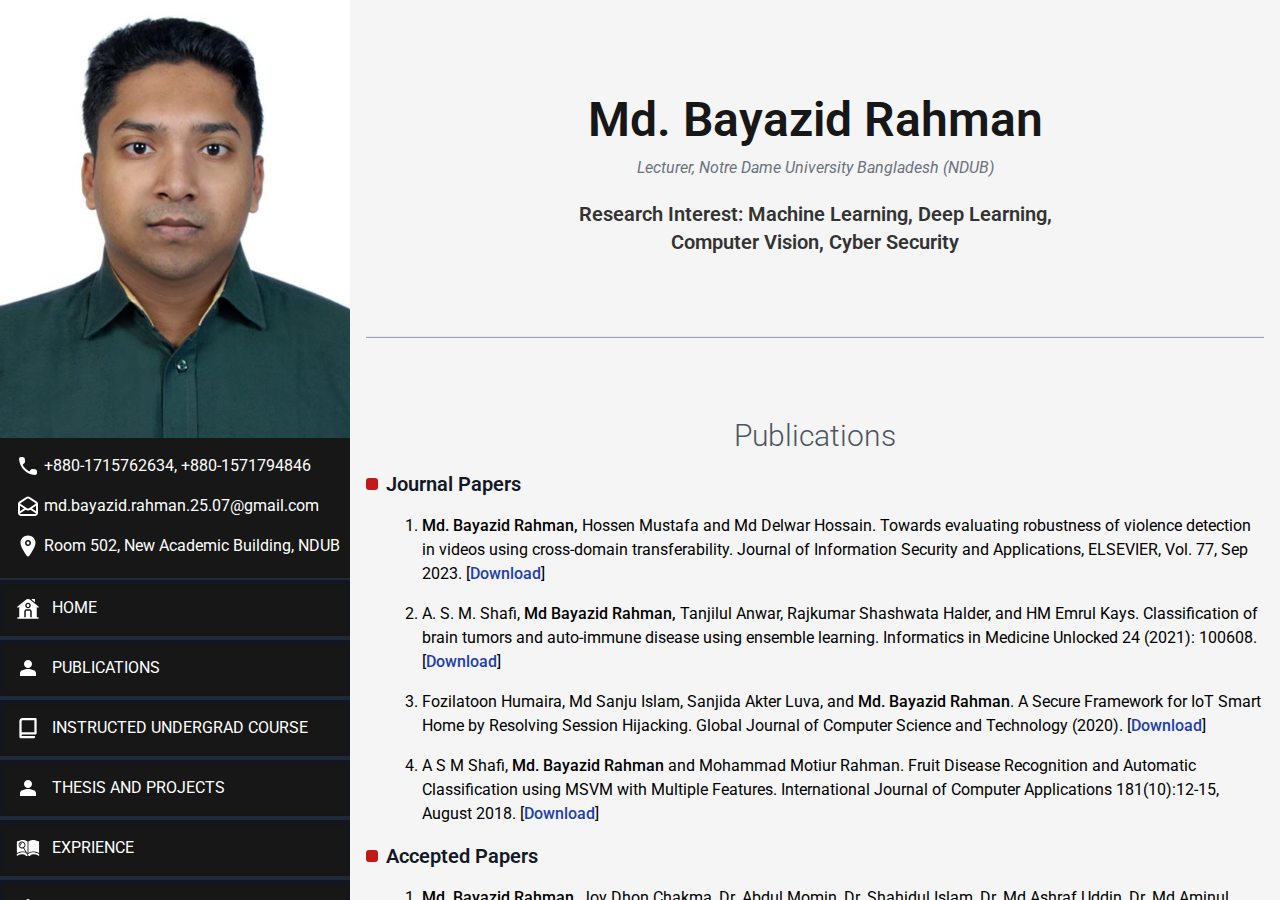
==== commit ff83de2a: "Update index.html" ====
--- a/index.html
+++ b/index.html
@@ -27,16 +27,16 @@
             </div>
             <img class="w-full h-auto" src="assets/images/MdBayazid.jpg" alt="img">
             <section class="">
-                <div class="flex flex-row items-center gap-1">
+                <div class="flex flex-row items-center gap-1 mt-4 ml-4">
                     <img src="assets/images/phone.svg" alt="img">
                     <p>+880-1715762634, +880-1571794846</p>
                     <!-- <p>+880-1571794846 </p> -->
                 </div>
-                <div class="flex flex-row items-center gap-1">
+                <div class="flex flex-row items-center gap-1 mt-4 ml-4">
                     <img src="assets/images/mail.svg" alt="img">
                     <p>md.bayazid.rahman.25.07@gmail.com</p>
                 </div>
-                <div class="flex flex-row items-center gap-1">
+                <div class="flex flex-row items-center gap-1 mt-4 ml-4">
                     <img src="assets/images/ion_location.svg" alt="img">
                     <p>Room 502, New Academic Building, NDUB</p>
                 </div>
@@ -217,7 +217,7 @@
                     <img class="w-3 h-3" src="assets/images/red-box.svg" alt="box">
                     <p class="text-xl font-semibold text-gray-900">Accepted Papers</p>
                 </div>
-                <ol start="5" class="list-decimal list- flex flex-col gap-4 pl-14 mt-4 font-normal">
+                <ol start="1" class="list-decimal list- flex flex-col gap-4 pl-14 mt-4 font-normal">
                     <li>
                         <p> <span class="font-medium">Md. Bayazid Rahman</span>, Joy Dhon Chakma, Dr. Abdul Momin, Dr. Shahidul Islam, Dr. Md Ashraf Uddin, Dr. Md Aminul Islam.
                             Smart crop cultivation system using automated agriculture monitoring environment in the context of Bangladesh Agriculture.
@@ -250,7 +250,7 @@
                     <img class="w-3 h-3" src="assets/images/red-box.svg" alt="box">
                     <p class="text-xl font-semibold text-gray-900">Technical Reports/Poster/Demos</p>
                 </div>
-                <ol start="4" class="list-decimal list- flex flex-col gap-4 pl-14 mt-4 font-normal">
+                <ol start="1" class="list-decimal list- flex flex-col gap-4 pl-14 mt-4 font-normal">
                     <li>
                         <p>Salanthy Chicham, Farhana Akter, Monon Sarkar Pujon and Md. Bayazid Rahman. Underwater Object Recognition and Tracking 
                             Using Improved Visibility Enhancement. NDUB Student Poster Presentation 2022, NDUB, Dhaka, Bangladesh.
@@ -453,7 +453,7 @@
                             <img class="mt-2 w-3 h-3" src="assets/images/red-box.svg" alt="box">
                             <p class="text-xl font-medium">Bangladesh University of Engineering and Technology (BUET)</p>
                         </div>
-                        <p class="font-light">Master of Science (Engg.) in Information and Communication Technology (ICT).</p>
+                        <p class="font-light">Master of Science (Engg.) in Information and Communication Technology (ICT), 2023.</p>
                     </li>
 
                     <li class="flex flex-col gap-3">
@@ -461,7 +461,7 @@
                             <img class="mt-2 w-3 h-3" src="assets/images/red-box.svg" alt="box">
                             <p class="text-xl font-medium">Mawlana Bhashani Science & Technology University (MBSTU)</p>
                         </div>
-                        <p class="font-light">Bachelor of Science (Engg.) in Computer Science & Engineering (CSE).</p>
+                        <p class="font-light">Bachelor of Science (Engg.) in Computer Science & Engineering (CSE), 2016.</p>
                     </li>
 
                     <li class="flex flex-col gap-3">
@@ -469,7 +469,7 @@
                             <img class="mt-2 w-3 h-3" src="assets/images/red-box.svg" alt="box">
                             <p class="text-xl font-medium">Notre Dame College</p>
                         </div>
-                        <p class="font-light">Higher Secondary Certificate</p>
+                        <p class="font-light">Higher Secondary Certificate Examination, Dhaka Board, 2010</p>
                     </li>
 
                     <li class="flex flex-col gap-3">
@@ -477,7 +477,7 @@
                             <img class="mt-2 w-3 h-3" src="assets/images/red-box.svg" alt="box">
                             <p class="text-xl font-medium">Shiddhirgonj Power Station High School</p>
                         </div>
-                        <p class="font-light">Secondary School Certificate</p>
+                        <p class="font-light">Secondary School Certificate Examination, Dhaka Board, 2008</p>
                     </li>
                 </ul>
 
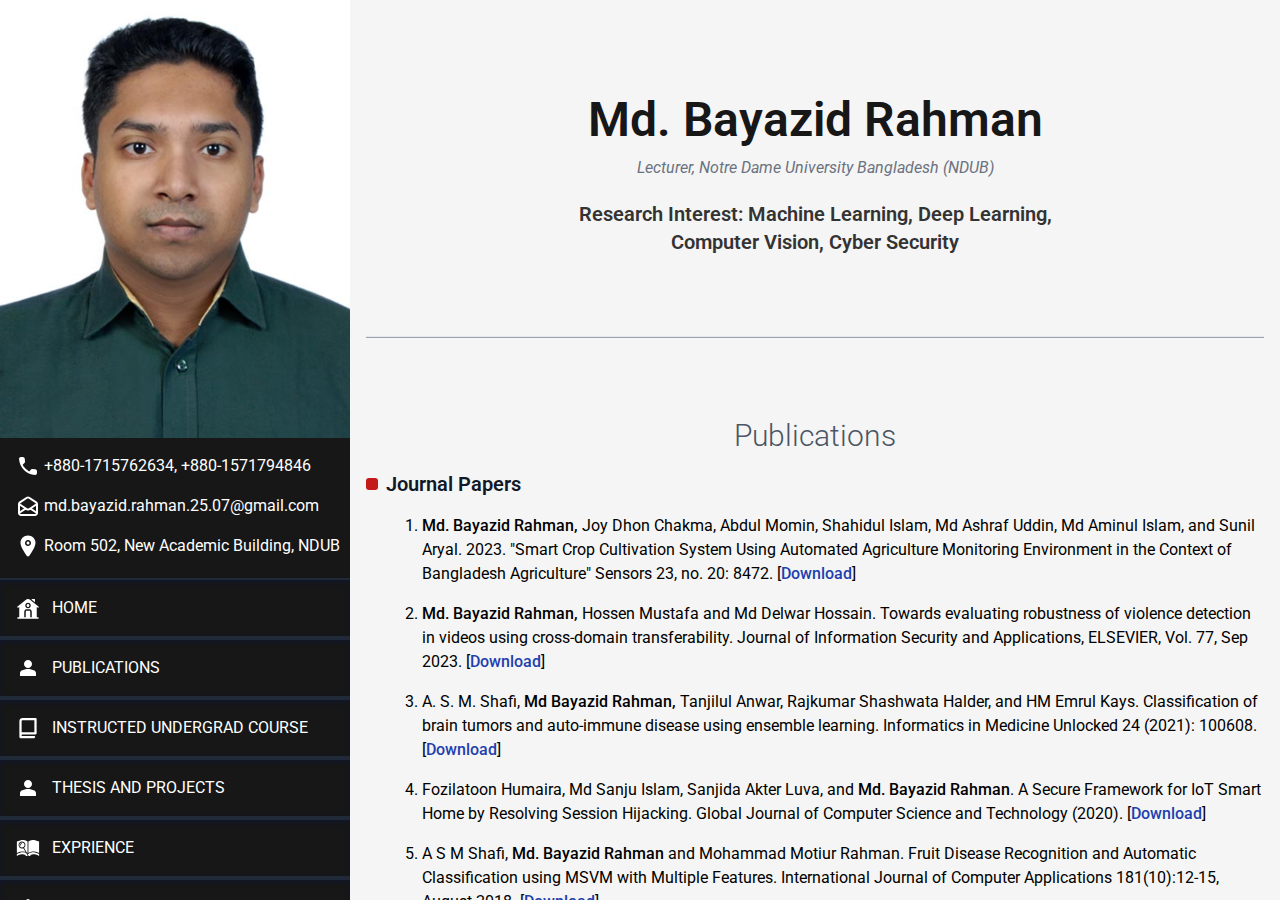
==== commit d1c80b47: "Update index.html" ====
--- a/index.html
+++ b/index.html
@@ -186,6 +186,13 @@
                 </div>
                 <ol class="list-decimal flex flex-col gap-4 pl-14 mt-4 font-normal">
                     <li>
+                        <p><span class="font-medium">Md. Bayazid Rahman, </span>Joy Dhon Chakma, Abdul Momin, Shahidul Islam, Md Ashraf Uddin, Md Aminul Islam, and Sunil Aryal. 2023. 
+                            "Smart Crop Cultivation System Using Automated Agriculture Monitoring Environment in the Context of Bangladesh Agriculture" Sensors 23, no. 20: 8472. 
+                            [<a href="https://www.mdpi.com/1424-8220/23/20/8472"
+                                class="text-blue-800 hover:underline font-medium">Download</a>]</p>
+                    </li>
+                    
+                    <li>
                         <p><span class="font-medium">Md. Bayazid Rahman, </span>Hossen Mustafa and Md Delwar Hossain.
                             Towards evaluating robustness of
                             violence detection in videos using cross-domain transferability. Journal of Information
@@ -218,12 +225,7 @@
                     <p class="text-xl font-semibold text-gray-900">Accepted Papers</p>
                 </div>
                 <ol start="1" class="list-decimal list- flex flex-col gap-4 pl-14 mt-4 font-normal">
-                    <li>
-                        <p> <span class="font-medium">Md. Bayazid Rahman</span>, Joy Dhon Chakma, Dr. Abdul Momin, Dr. Shahidul Islam, Dr. Md Ashraf Uddin, Dr. Md Aminul Islam.
-                            Smart crop cultivation system using automated agriculture monitoring environment in the context of Bangladesh Agriculture.
-                            <!-- [<a href="" class="text-blue-800 hover:underline font-medium">Download</a>] -->
-                        </p>
-                    </li>
+                
 
                     <li>
                         <p> Mosaddek Hasan Chowdhury, Tasfia Ahmed, <span class="font-medium">Md. Bayazid Rahman</span>, and A. H. M. Saiful Islam. (2023). A Smart Inventory Management System with Forecasting Technique Applied 
@@ -252,13 +254,13 @@
                 </div>
                 <ol start="1" class="list-decimal list- flex flex-col gap-4 pl-14 mt-4 font-normal">
                     <li>
-                        <p>Salanthy Chicham, Farhana Akter, Monon Sarkar Pujon and Md. Bayazid Rahman. Underwater Object Recognition and Tracking 
+                        <p>Salanthy Chicham, Farhana Akter, Monon Sarkar Pujon and <span class="font-medium">Md Bayazid Rahman</span>. Underwater Object Recognition and Tracking 
                             Using Improved Visibility Enhancement. NDUB Student Poster Presentation 2022, NDUB, Dhaka, Bangladesh.
                         </p>
                     </li>
 
                     <li>
-                        <p>Aishi Clara Mondol, Manna Salwa, Tania Mary Rozario and Md. Bayazid Rahman. Flood Prediction System using Data Mining. 
+                        <p>Aishi Clara Mondol, Manna Salwa, Tania Mary Rozario and <span class="font-medium">Md Bayazid Rahman</span>. Flood Prediction System using Data Mining. 
                             NDUB Student Poster Presentation 2022, NDUB, Dhaka, Bangladesh.
                         </p>
                     </li>
@@ -379,6 +381,17 @@
                             <!-- <li>Assistant Professor, Institute of ICT, Jul, 2015 - Sep, 2020</li>
                             <li>Associate Director (Academic) (additional charge), Institute of ICT, Sep, 2021 - Present</li>
                             <li>Assistant Provost (additional charge), Ahsan Ullah Hall, Oct, 2018 - Sep, 2021</li> -->
+                        </ul>
+                    </li>
+
+                    <li class="flex flex-col gap-3">
+                        <div class="flex flex-row gap-3">
+                            <img class="mt-2 w-3 h-3" src="assets/images/red-box.svg" alt="box">
+                            <p class="text-xl font-medium">Huawei-BUET ICT Academy</p>
+                        </div>
+
+                        <ul class="font-light">
+                            <li>Attended a training Program on Cloud Computing Entry Level which was certified by Huawei-BUET ICT Academy, 15th June - 17th August, 2023</li>
                         </ul>
                     </li>
 
--- a/assets/css/style.css
+++ b/assets/css/style.css
@@ -705,6 +705,10 @@
   margin-left: 1rem;
 }
 
+.ml-20{
+  margin-left: 5rem;
+}
+
 .mr-2{
   margin-right: 0.5rem;
 }
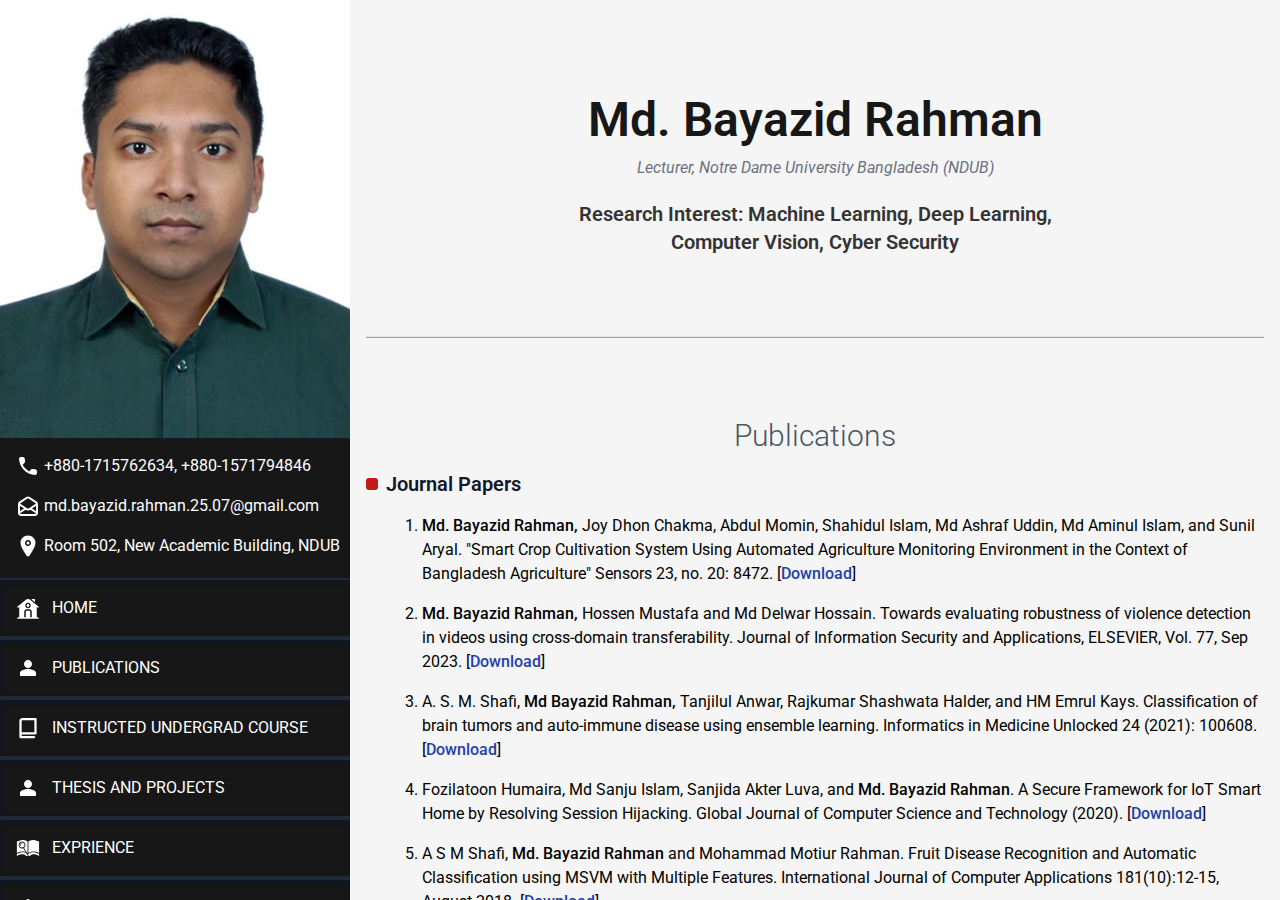
==== commit abbb90ac: "Update index.html" ====
--- a/index.html
+++ b/index.html
@@ -186,7 +186,7 @@
                 </div>
                 <ol class="list-decimal flex flex-col gap-4 pl-14 mt-4 font-normal">
                     <li>
-                        <p><span class="font-medium">Md. Bayazid Rahman, </span>Joy Dhon Chakma, Abdul Momin, Shahidul Islam, Md Ashraf Uddin, Md Aminul Islam, and Sunil Aryal. 2023. 
+                        <p><span class="font-medium">Md. Bayazid Rahman, </span>Joy Dhon Chakma, Abdul Momin, Shahidul Islam, Md Ashraf Uddin, Md Aminul Islam, and Sunil Aryal. 
                             "Smart Crop Cultivation System Using Automated Agriculture Monitoring Environment in the Context of Bangladesh Agriculture" Sensors 23, no. 20: 8472. 
                             [<a href="https://www.mdpi.com/1424-8220/23/20/8472"
                                 class="text-blue-800 hover:underline font-medium">Download</a>]</p>
@@ -222,17 +222,25 @@
                 <!-- Peer Reviewed Conference Papers -->
                 <div class="mt-4 flex flex-row items-center gap-2">
                     <img class="w-3 h-3" src="assets/images/red-box.svg" alt="box">
-                    <p class="text-xl font-semibold text-gray-900">Accepted Papers</p>
+                    <p class="text-xl font-semibold text-gray-900">Pre-print Articles</p>
                 </div>
                 <ol start="1" class="list-decimal list- flex flex-col gap-4 pl-14 mt-4 font-normal">
                 
 
                     <li>
+                        <p>  MD BAYAZID RAHMAN, Joy Dhon  Chakma, ASM Shafi, Shaheena Sultana and Wahidur Rahman. (2022). Intelligent Crop Transplanting, Harvesting Prediction and Management Through Real-Time 
+                            Agricultural Monitoring System in the Context of Bangladesh: Smart Farming Environment Using IoT. Available at 
+                            [<a href="https://papers.ssrn.com/sol3/papers.cfm?abstract_id=4001352"
+                            class="text-blue-800 hover:underline font-medium">SSRN</a>]</p>
+                    </li>
+
+                    <li>
                         <p> Mosaddek Hasan Chowdhury, Tasfia Ahmed, <span class="font-medium">Md. Bayazid Rahman</span>, and A. H. M. Saiful Islam. (2023). A Smart Inventory Management System with Forecasting Technique Applied 
                             to Efficiently Handle Industrial Asset. American Journal of Innovation in Science and Engineering, 2(2), 1-5. [<a href="https://doi.org/10.54536/ajise.v2i2.1384"
                             class="text-blue-800 hover:underline font-medium">DOI</a>]</p>
                     </li>
-
+                    
+                   
                     <!-- <li>
                         <p>Md. Raihan-Al-Masud and Hossen Mustafa. Network Intrusion Detection System Using Voting
                             Ensemble Machine Learning. In the Proceedings of The 3rd IEEE International Conference on
@@ -254,13 +262,13 @@
                 </div>
                 <ol start="1" class="list-decimal list- flex flex-col gap-4 pl-14 mt-4 font-normal">
                     <li>
-                        <p>Salanthy Chicham, Farhana Akter, Monon Sarkar Pujon and <span class="font-medium">Md Bayazid Rahman</span>. Underwater Object Recognition and Tracking 
+                        <p>Salanthy Chicham, Farhana Akter, Monon Sarkar Pujon and <span class="font-medium">Md. Bayazid Rahman</span>. Underwater Object Recognition and Tracking 
                             Using Improved Visibility Enhancement. NDUB Student Poster Presentation 2022, NDUB, Dhaka, Bangladesh.
                         </p>
                     </li>
 
                     <li>
-                        <p>Aishi Clara Mondol, Manna Salwa, Tania Mary Rozario and <span class="font-medium">Md Bayazid Rahman</span>. Flood Prediction System using Data Mining. 
+                        <p>Aishi Clara Mondol, Manna Salwa, Tania Mary Rozario and <span class="font-medium">Md. Bayazid Rahman</span>. Flood Prediction System using Data Mining. 
                             NDUB Student Poster Presentation 2022, NDUB, Dhaka, Bangladesh.
                         </p>
                     </li>
